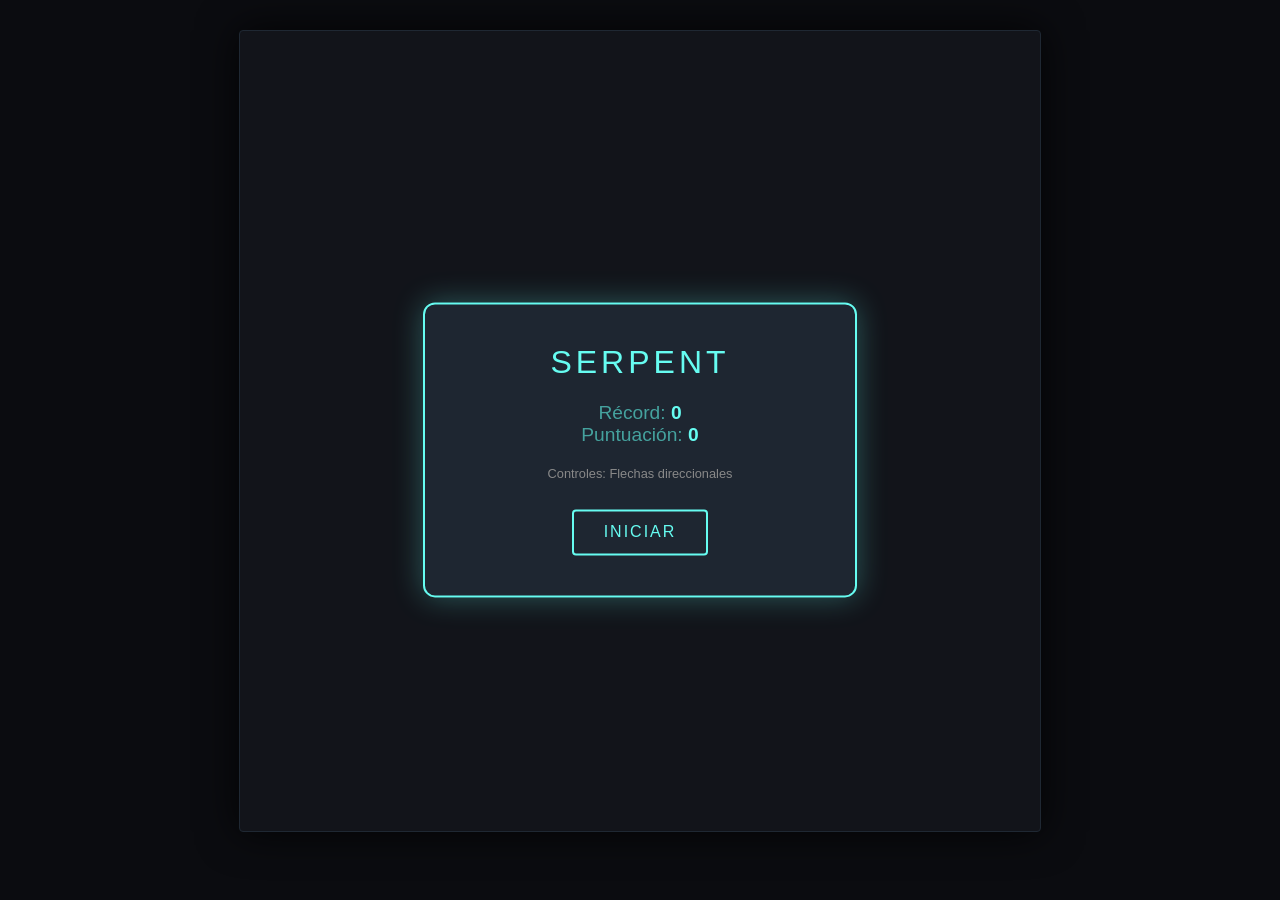
==== juego.html @ 15a81336 "html file" ====
<!DOCTYPE html>
<html lang="es">
<head>
    <meta charset="UTF-8">
    <title>Snake Fluido Elegante</title>
    <style>
        body {
            display: flex;
            flex-direction: column;
            align-items: center;
            background-color: #0B0C10;
            color: #C5C6C7;
            font-family: 'Segoe UI', Tahoma, Geneva, Verdana, sans-serif;
            margin: 0;
            padding-top: 30px;
            overflow: hidden;
        }
        #ui-layer {
            position: absolute;
            top: 50%;
            left: 50%;
            transform: translate(-50%, -50%);
            background-color: rgba(31, 40, 51, 0.95);
            padding: 40px;
            border: 2px solid #66FCF1;
            border-radius: 12px;
            text-align: center;
            box-shadow: 0 0 30px rgba(102, 252, 241, 0.3);
            z-index: 10;
            width: 350px;
        }
        h1 {
            color: #66FCF1;
            font-weight: 300;
            letter-spacing: 4px;
            margin-top: 0;
            text-transform: uppercase;
        }
        .score-display {
            font-size: 1.2em;
            margin: 20px 0;
            color: #45A29E;
        }
        .score-display span {
            color: #66FCF1;
            font-weight: bold;
        }
        canvas {
            background-color: #12141A;
            border: 1px solid #1F2833;
            box-shadow: 0 0 40px rgba(0,0,0,0.8);
            border-radius: 4px;
            max-width: 95vw;
            max-height: 90vh;
            object-fit: contain;
        }
        button {
            background-color: transparent;
            color: #66FCF1;
            border: 2px solid #66FCF1;
            padding: 12px 30px;
            font-size: 16px;
            letter-spacing: 2px;
            text-transform: uppercase;
            cursor: pointer;
            border-radius: 4px;
            margin-top: 15px;
            transition: all 0.3s ease;
        }
        button:hover {
            background-color: #66FCF1;
            color: #0B0C10;
            box-shadow: 0 0 15px #66FCF1;
        }
        #hud {
            position: absolute;
            top: 20px;
            left: 50%;
            transform: translateX(-50%);
            font-size: 24px;
            color: #66FCF1;
            font-weight: 300;
            letter-spacing: 2px;
            text-shadow: 0 0 10px rgba(102, 252, 241, 0.5);
            display: none;
            z-index: 5;
        }
        .hidden { display: none !important; }
    </style>
</head>
<body>

    <div id="hud">0</div>

    <div id="ui-layer">
        <h1>Serpent</h1>
        <div class="score-display">
            Récord: <span id="highScoreDisplay">0</span><br>
            Puntuación: <span id="lastScoreDisplay">0</span>
        </div>
        <p style="font-size: 0.8em; color: #888;">Controles: Flechas direccionales</p>
        <button id="startBtn">Iniciar</button>
    </div>

    <canvas id="gameCanvas" width="800" height="800"></canvas>

    <script>
        const canvas = document.getElementById("gameCanvas");
        const ctx = canvas.getContext("2d");
        const uiLayer = document.getElementById("ui-layer");
        const hud = document.getElementById("hud");
        const startBtn = document.getElementById("startBtn");
        const highScoreDisplay = document.getElementById("highScoreDisplay");
        const lastScoreDisplay = document.getElementById("lastScoreDisplay");

        let isPlaying = false;
        let lastTime = 0;
        let reqAnimFrame;

        // Configuración
        const config = {
            width: 800,
            height: 800,
            speed: 350, // Píxeles por segundo
            baseLength: 120,
            growthFactor: 60,
            thickness: 16,
            foodRadius: 10
        };

        let state = {
            points: [],
            vx: 1,
            vy: 0,
            turnQueue: [],
            targetLength: config.baseLength,
            score: 0,
            food: {x: 0, y: 0}
        };

        let highScore = localStorage.getItem("serpentHighScore") || 0;
        highScoreDisplay.innerText = highScore;

        startBtn.addEventListener("click", startGame);
        document.addEventListener("keydown", handleInput);

        function handleInput(e) {
            if (!isPlaying) return;
            const keys = { 37: {x:-1,y:0}, 38: {x:0,y:-1}, 39: {x:1,y:0}, 40: {x:0,y:1} };
            if (keys[e.keyCode]) {
                e.preventDefault();
                
                // Evitar encolar demasiados giros
                if (state.turnQueue.length < 2) {
                    let lastDir = state.turnQueue.length > 0 ? 
                        state.turnQueue[state.turnQueue.length - 1] : 
                        {x: state.vx, y: state.vy};
                    
                    let newDir = keys[e.keyCode];
                    
                    // Solo permitir giros de 90 grados
                    if ((newDir.x * lastDir.x + newDir.y * lastDir.y) === 0) {
                        state.turnQueue.push(newDir);
                    }
                }
            }
        }

        function spawnFood() {
            let margin = 40;
            state.food = {
                x: margin + Math.random() * (config.width - margin * 2),
                y: margin + Math.random() * (config.height - margin * 2)
            };
        }

        function startGame() {
            state.points = [
                {x: 400 - config.baseLength, y: 400},
                {x: 400, y: 400}
            ];
            state.vx = 1;
            state.vy = 0;
            state.turnQueue = [];
            state.targetLength = config.baseLength;
            state.score = 0;
            hud.innerText = "0";

            spawnFood();
            
            uiLayer.classList.add("hidden");
            hud.style.display = "block";
            isPlaying = true;
            lastTime = performance.now();
            
            if (reqAnimFrame) cancelAnimationFrame(reqAnimFrame);
            reqAnimFrame = requestAnimationFrame(gameLoop);
        }

        function gameOver() {
            isPlaying = false;
            cancelAnimationFrame(reqAnimFrame);
            uiLayer.classList.remove("hidden");
            hud.style.display = "none";
            
            lastScoreDisplay.innerText = state.score;
            if (state.score > highScore) {
                highScore = state.score;
                localStorage.setItem("serpentHighScore", highScore);
                highScoreDisplay.innerText = highScore;
            }
        }

        function advanceTail(amount) {
            while (amount > 0 && state.points.length > 1) {
                let tail = state.points[0];
                let next = state.points[1];
                let dx = next.x - tail.x;
                let dy = next.y - tail.y;
                let segLen = Math.hypot(dx, dy);

                if (amount >= segLen) {
                    amount -= segLen;
                    state.points.shift();
                } else {
                    let ratio = amount / segLen;
                    tail.x += dx * ratio;
                    tail.y += dy * ratio;
                    amount = 0;
                }
            }
        }

        function dist2(v, w) { return (v.x - w.x)*(v.x - w.x) + (v.y - w.y)*(v.y - w.y); }
        
        function distToSegmentSquared(p, v, w) {
            let l2 = dist2(v, w);
            if (l2 == 0) return dist2(p, v);
            let t = ((p.x - v.x) * (w.x - v.x) + (p.y - v.y) * (w.y - v.y)) / l2;
            t = Math.max(0, Math.min(1, t));
            return dist2(p, { x: v.x + t * (w.x - v.x), y: v.y + t * (w.y - v.y) });
        }

        function gameLoop(time) {
            if (!isPlaying) return;
            reqAnimFrame = requestAnimationFrame(gameLoop);

            let dt = (time - lastTime) / 1000;
            if (dt > 0.1) dt = 0.1;
            lastTime = time;

            let head = state.points[state.points.length - 1];

            // Procesar giros pendientes
            if (state.turnQueue.length > 0) {
                let prevVertex = state.points[state.points.length - 2];
                let distFromTurn = Math.hypot(head.x - prevVertex.x, head.y - prevVertex.y);
                
                // Asegurar distancia mínima antes del próximo vértice para evitar colapso
                if (distFromTurn > config.thickness + 2) {
                    let nextDir = state.turnQueue.shift();
                    state.points.push({x: head.x, y: head.y});
                    state.vx = nextDir.x;
                    state.vy = nextDir.y;
                    head = state.points[state.points.length - 1]; // Actualizar referencia a nueva cabeza
                }
            }

            // Mover cabeza
            head.x += state.vx * config.speed * dt;
            head.y += state.vy * config.speed * dt;

            // Calcular longitud actual
            let currentLen = 0;
            for (let i = 0; i < state.points.length - 1; i++) {
                currentLen += Math.hypot(state.points[i+1].x - state.points[i].x, state.points[i+1].y - state.points[i].y);
            }

            // Mover cola
            if (currentLen > state.targetLength) {
                advanceTail(currentLen - state.targetLength);
            }

            // Colisiones de pared
            if (head.x < 0 || head.x > config.width || head.y < 0 || head.y > config.height) {
                gameOver();
                return;
            }

            // Colisiones con el cuerpo
            let hitRadiusSq = (config.thickness / 2 - 1) ** 2;
            for (let i = 0; i < state.points.length - 3; i++) {
                if (distToSegmentSquared(head, state.points[i], state.points[i+1]) < hitRadiusSq) {
                    gameOver();
                    return;
                }
            }

            // Colisión con comida
            if (Math.hypot(head.x - state.food.x, head.y - state.food.y) < (config.thickness / 2 + config.foodRadius)) {
                state.score++;
                state.targetLength += config.growthFactor;
                hud.innerText = state.score;
                config.speed += 5; // Aumentar dificultad levemente
                spawnFood();
            }

            draw(time);
        }

        function draw(time) {
            ctx.clearRect(0, 0, config.width, config.height);

            // Dibujar comida (Rombo dorado pulsante)
            ctx.save();
            ctx.translate(state.food.x, state.food.y);
            let scale = 1 + Math.sin(time / 200) * 0.15;
            ctx.scale(scale, scale);
            ctx.rotate(time / 1000);
            
            ctx.beginPath();
            ctx.moveTo(0, -14);
            ctx.lineTo(14, 0);
            ctx.lineTo(0, 14);
            ctx.lineTo(-14, 0);
            ctx.closePath();
            
            ctx.fillStyle = '#F2A900';
            ctx.shadowColor = '#F2A900';
            ctx.shadowBlur = 20;
            ctx.fill();
            ctx.restore();

            // Dibujar cuerpo de la serpiente
            if (state.points.length > 1) {
                ctx.beginPath();
                ctx.moveTo(state.points[0].x, state.points[0].y);
                for (let i = 1; i < state.points.length; i++) {
                    ctx.lineTo(state.points[i].x, state.points[i].y);
                }
                
                ctx.strokeStyle = '#45A29E';
                ctx.lineWidth = config.thickness;
                ctx.lineCap = 'round';
                ctx.lineJoin = 'round';
                ctx.shadowColor = '#66FCF1';
                ctx.shadowBlur = 15;
                ctx.stroke();

                // Delineado central brillante
                ctx.beginPath();
                ctx.moveTo(state.points[0].x, state.points[0].y);
                for (let i = 1; i < state.points.length; i++) {
                    ctx.lineTo(state.points[i].x, state.points[i].y);
                }
                ctx.strokeStyle = '#C5C6C7';
                ctx.lineWidth = 4;
                ctx.shadowBlur = 0;
                ctx.stroke();
            }

            // Dibujar cabeza (Forma de flecha/diamante)
            let head = state.points[state.points.length - 1];
            ctx.save();
            ctx.translate(head.x, head.y);
            let angle = Math.atan2(state.vy, state.vx);
            ctx.rotate(angle);
            
            ctx.beginPath();
            ctx.moveTo(12, 0);
            ctx.lineTo(-8, 10);
            ctx.lineTo(-4, 0);
            ctx.lineTo(-8, -10);
            ctx.closePath();
            
            ctx.fillStyle = '#C5C6C7';
            ctx.shadowColor = '#C5C6C7';
            ctx.shadowBlur = 20;
            ctx.fill();
            ctx.restore();
        }
    </script>
</body>
</html>
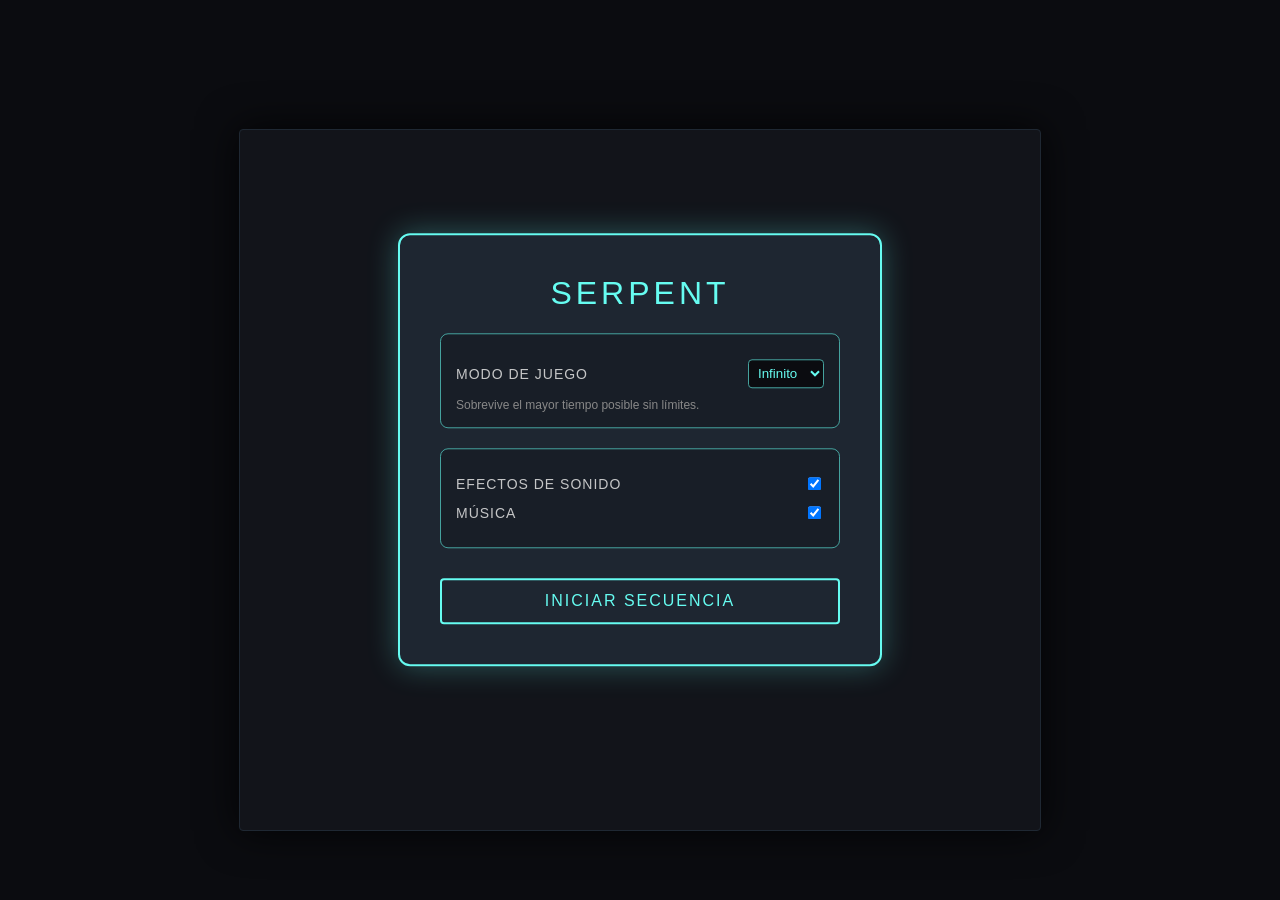
==== commit 728fa6ab: "advanced snake" ====
--- a/juego.html
+++ b/juego.html
@@ -2,7 +2,7 @@
 <html lang="es">
 <head>
     <meta charset="UTF-8">
-    <title>Snake Fluido Elegante</title>
+    <title>Serpent: Advanced</title>
     <style>
         body {
             display: flex;
@@ -12,8 +12,34 @@
             color: #C5C6C7;
             font-family: 'Segoe UI', Tahoma, Geneva, Verdana, sans-serif;
             margin: 0;
-            padding-top: 30px;
+            padding: 0;
             overflow: hidden;
+            height: 100vh;
+            justify-content: center;
+        }
+        #hud-container {
+            position: absolute;
+            top: 0;
+            left: 0;
+            width: 100%;
+            height: 60px;
+            background-color: #1F2833;
+            border-bottom: 2px solid #45A29E;
+            display: none;
+            justify-content: space-around;
+            align-items: center;
+            box-shadow: 0 4px 15px rgba(0,0,0,0.5);
+            z-index: 5;
+        }
+        .hud-item {
+            font-size: 20px;
+            color: #66FCF1;
+            letter-spacing: 2px;
+            text-transform: uppercase;
+        }
+        .hud-value {
+            font-weight: bold;
+            color: #F2A900;
         }
         #ui-layer {
             position: absolute;
@@ -27,7 +53,7 @@
             text-align: center;
             box-shadow: 0 0 30px rgba(102, 252, 241, 0.3);
             z-index: 10;
-            width: 350px;
+            width: 400px;
         }
         h1 {
             color: #66FCF1;
@@ -36,23 +62,32 @@
             margin-top: 0;
             text-transform: uppercase;
         }
-        .score-display {
-            font-size: 1.2em;
+        .menu-section {
             margin: 20px 0;
-            color: #45A29E;
-        }
-        .score-display span {
+            padding: 15px;
+            border: 1px solid #45A29E;
+            border-radius: 8px;
+            background: rgba(0,0,0,0.2);
+        }
+        .control-group {
+            display: flex;
+            justify-content: space-between;
+            align-items: center;
+            margin: 10px 0;
+        }
+        label {
+            color: #C5C6C7;
+            font-size: 14px;
+            text-transform: uppercase;
+            letter-spacing: 1px;
+        }
+        select, input[type="checkbox"] {
+            background-color: #0B0C10;
             color: #66FCF1;
-            font-weight: bold;
-        }
-        canvas {
-            background-color: #12141A;
-            border: 1px solid #1F2833;
-            box-shadow: 0 0 40px rgba(0,0,0,0.8);
+            border: 1px solid #45A29E;
+            padding: 5px;
             border-radius: 4px;
-            max-width: 95vw;
-            max-height: 90vh;
-            object-fit: contain;
+            outline: none;
         }
         button {
             background-color: transparent;
@@ -64,7 +99,8 @@
             text-transform: uppercase;
             cursor: pointer;
             border-radius: 4px;
-            margin-top: 15px;
+            margin-top: 10px;
+            width: 100%;
             transition: all 0.3s ease;
         }
         button:hover {
@@ -72,74 +108,182 @@
             color: #0B0C10;
             box-shadow: 0 0 15px #66FCF1;
         }
-        #hud {
-            position: absolute;
-            top: 20px;
-            left: 50%;
-            transform: translateX(-50%);
-            font-size: 24px;
-            color: #66FCF1;
-            font-weight: 300;
-            letter-spacing: 2px;
-            text-shadow: 0 0 10px rgba(102, 252, 241, 0.5);
-            display: none;
-            z-index: 5;
+        canvas {
+            background-color: #12141A;
+            border: 1px solid #1F2833;
+            box-shadow: 0 0 40px rgba(0,0,0,0.8);
+            border-radius: 4px;
+            margin-top: 60px;
         }
         .hidden { display: none !important; }
     </style>
 </head>
 <body>
 
-    <div id="hud">0</div>
+    <div id="hud-container">
+        <div class="hud-item" id="hud-mode-display">Modo: <span class="hud-value" id="hud-mode">Infinito</span></div>
+        <div class="hud-item" id="hud-level-display">Nivel: <span class="hud-value" id="hud-level">1</span></div>
+        <div class="hud-item">Puntuación: <span class="hud-value" id="hud-score">0</span></div>
+        <div class="hud-item">Objetivo: <span class="hud-value" id="hud-target">-</span></div>
+    </div>
 
     <div id="ui-layer">
         <h1>Serpent</h1>
-        <div class="score-display">
-            Récord: <span id="highScoreDisplay">0</span><br>
-            Puntuación: <span id="lastScoreDisplay">0</span>
+        
+        <div class="menu-section">
+            <div class="control-group">
+                <label for="game-mode">Modo de Juego</label>
+                <select id="game-mode">
+                    <option value="infinite">Infinito</option>
+                    <option value="levels">Niveles</option>
+                </select>
+            </div>
+            <div style="font-size: 12px; color: #888; text-align: left; margin-top: 5px;" id="mode-desc">
+                Sobrevive el mayor tiempo posible sin límites.
+            </div>
         </div>
-        <p style="font-size: 0.8em; color: #888;">Controles: Flechas direccionales</p>
-        <button id="startBtn">Iniciar</button>
+
+        <div class="menu-section">
+            <div class="control-group">
+                <label for="sfx-toggle">Efectos de Sonido</label>
+                <input type="checkbox" id="sfx-toggle" checked>
+            </div>
+            <div class="control-group">
+                <label for="bgm-toggle">Música</label>
+                <input type="checkbox" id="bgm-toggle" checked>
+            </div>
+        </div>
+
+        <button id="startBtn">Iniciar Secuencia</button>
     </div>
 
-    <canvas id="gameCanvas" width="800" height="800"></canvas>
+    <canvas id="gameCanvas" width="800" height="700"></canvas>
 
     <script>
         const canvas = document.getElementById("gameCanvas");
         const ctx = canvas.getContext("2d");
         const uiLayer = document.getElementById("ui-layer");
-        const hud = document.getElementById("hud");
+        const hudContainer = document.getElementById("hud-container");
         const startBtn = document.getElementById("startBtn");
-        const highScoreDisplay = document.getElementById("highScoreDisplay");
-        const lastScoreDisplay = document.getElementById("lastScoreDisplay");
+        const modeSelect = document.getElementById("game-mode");
+        const modeDesc = document.getElementById("mode-desc");
+        const sfxToggle = document.getElementById("sfx-toggle");
+        const bgmToggle = document.getElementById("bgm-toggle");
+
+        const hudScore = document.getElementById("hud-score");
+        const hudLevel = document.getElementById("hud-level");
+        const hudTarget = document.getElementById("hud-target");
+        const hudMode = document.getElementById("hud-mode");
+        const hudLevelDisplay = document.getElementById("hud-level-display");
 
         let isPlaying = false;
         let lastTime = 0;
         let reqAnimFrame;
 
-        // Configuración
-        const config = {
+        // Audio System (Web Audio API)
+        let audioCtx;
+        let musicOscillator;
+        let musicGain;
+        let musicInterval;
+        let noteIndex = 0;
+        const melody = [220, 246, 261, 293, 329, 293, 261, 246]; // A minor scale snippet
+
+        function initAudio() {
+            if (!audioCtx) {
+                audioCtx = new (window.AudioContext || window.webkitAudioContext)();
+            }
+            if (audioCtx.state === 'suspended') {
+                audioCtx.resume();
+            }
+        }
+
+        function playTone(freq, type, duration, vol) {
+            if (!sfxToggle.checked || !audioCtx) return;
+            const osc = audioCtx.createOscillator();
+            const gain = audioCtx.createGain();
+            osc.type = type;
+            osc.frequency.setValueAtTime(freq, audioCtx.currentTime);
+            gain.gain.setValueAtTime(vol, audioCtx.currentTime);
+            gain.gain.exponentialRampToValueAtTime(0.01, audioCtx.currentTime + duration);
+            osc.connect(gain);
+            gain.connect(audioCtx.destination);
+            osc.start();
+            osc.stop(audioCtx.currentTime + duration);
+        }
+
+        function playEatSound() { playTone(880, 'sine', 0.1, 0.1); playTone(1108, 'sine', 0.15, 0.1); }
+        function playCrashSound() { playTone(150, 'sawtooth', 0.5, 0.2); playTone(100, 'square', 0.6, 0.2); }
+        function playLevelUpSound() { 
+            playTone(440, 'sine', 0.1, 0.1); 
+            setTimeout(() => playTone(554, 'sine', 0.1, 0.1), 100);
+            setTimeout(() => playTone(659, 'sine', 0.2, 0.1), 200);
+        }
+
+        function startMusic() {
+            if (!bgmToggle.checked || !audioCtx) return;
+            stopMusic();
+            musicInterval = setInterval(() => {
+                const osc = audioCtx.createOscillator();
+                const gain = audioCtx.createGain();
+                osc.type = 'triangle';
+                osc.frequency.setValueAtTime(melody[noteIndex] / 2, audioCtx.currentTime);
+                gain.gain.setValueAtTime(0.05, audioCtx.currentTime);
+                gain.gain.exponentialRampToValueAtTime(0.01, audioCtx.currentTime + 0.2);
+                osc.connect(gain);
+                gain.connect(audioCtx.destination);
+                osc.start();
+                osc.stop(audioCtx.currentTime + 0.2);
+                noteIndex = (noteIndex + 1) % melody.length;
+            }, 250);
+        }
+
+        function stopMusic() {
+            if (musicInterval) {
+                clearInterval(musicInterval);
+                musicInterval = null;
+            }
+        }
+
+        bgmToggle.addEventListener('change', () => {
+            if (isPlaying) {
+                if (bgmToggle.checked) startMusic();
+                else stopMusic();
+            }
+        });
+
+        // Game Configuration
+        const baseConfig = {
             width: 800,
-            height: 800,
-            speed: 350, // Píxeles por segundo
-            baseLength: 120,
-            growthFactor: 60,
-            thickness: 16,
+            height: 700,
+            speed: 300,
+            baseLength: 100,
+            growthFactor: 50,
+            thickness: 14,
             foodRadius: 10
         };
 
         let state = {
+            mode: 'infinite',
+            level: 1,
             points: [],
-            vx: 1,
-            vy: 0,
+            vx: 1, vy: 0,
             turnQueue: [],
-            targetLength: config.baseLength,
+            targetLength: baseConfig.baseLength,
             score: 0,
-            food: {x: 0, y: 0}
+            levelScore: 0,
+            food: {x: 0, y: 0},
+            speed: baseConfig.speed,
+            obstacles: [],
+            targetForNextLevel: 0
         };
 
-        let highScore = localStorage.getItem("serpentHighScore") || 0;
-        highScoreDisplay.innerText = highScore;
+        modeSelect.addEventListener("change", (e) => {
+            if (e.target.value === 'infinite') {
+                modeDesc.innerText = "Sobrevive el mayor tiempo posible sin límites.";
+            } else {
+                modeDesc.innerText = "Supera niveles alcanzando el objetivo. Cuidado con los obstáculos.";
+            }
+        });
 
         startBtn.addEventListener("click", startGame);
         document.addEventListener("keydown", handleInput);
@@ -149,16 +293,9 @@
             const keys = { 37: {x:-1,y:0}, 38: {x:0,y:-1}, 39: {x:1,y:0}, 40: {x:0,y:1} };
             if (keys[e.keyCode]) {
                 e.preventDefault();
-                
-                // Evitar encolar demasiados giros
                 if (state.turnQueue.length < 2) {
-                    let lastDir = state.turnQueue.length > 0 ? 
-                        state.turnQueue[state.turnQueue.length - 1] : 
-                        {x: state.vx, y: state.vy};
-                    
+                    let lastDir = state.turnQueue.length > 0 ? state.turnQueue[state.turnQueue.length - 1] : {x: state.vx, y: state.vy};
                     let newDir = keys[e.keyCode];
-                    
-                    // Solo permitir giros de 90 grados
                     if ((newDir.x * lastDir.x + newDir.y * lastDir.y) === 0) {
                         state.turnQueue.push(newDir);
                     }
@@ -166,49 +303,119 @@
             }
         }
 
+        function generateObstacles(level) {
+            state.obstacles = [];
+            const numObstacles = level * 2;
+            for (let i = 0; i < numObstacles; i++) {
+                let w = 40 + Math.random() * 60;
+                let h = 40 + Math.random() * 60;
+                let valid = false;
+                let attempts = 0;
+                let obs;
+                while (!valid && attempts < 100) {
+                    obs = {
+                        x: 50 + Math.random() * (baseConfig.width - 100 - w),
+                        y: 50 + Math.random() * (baseConfig.height - 100 - h),
+                        w: w, h: h
+                    };
+                    // Prevent spawning near start zone (center left)
+                    let distToStart = Math.hypot(obs.x - 200, obs.y - 350);
+                    if (distToStart > 150) valid = true;
+                    attempts++;
+                }
+                if (valid) state.obstacles.push(obs);
+            }
+        }
+
         function spawnFood() {
             let margin = 40;
-            state.food = {
-                x: margin + Math.random() * (config.width - margin * 2),
-                y: margin + Math.random() * (config.height - margin * 2)
-            };
+            let valid = false;
+            while (!valid) {
+                state.food = {
+                    x: margin + Math.random() * (baseConfig.width - margin * 2),
+                    y: margin + Math.random() * (baseConfig.height - margin * 2)
+                };
+                valid = true;
+                // Check obstacle collision for food
+                for (let obs of state.obstacles) {
+                    if (state.food.x > obs.x - 20 && state.food.x < obs.x + obs.w + 20 &&
+                        state.food.y > obs.y - 20 && state.food.y < obs.y + obs.h + 20) {
+                        valid = false;
+                        break;
+                    }
+                }
+            }
         }
 
         function startGame() {
+            initAudio();
+            state.mode = modeSelect.value;
+            state.level = 1;
+            state.score = 0;
+            state.levelScore = 0;
+            state.speed = baseConfig.speed;
+            state.targetLength = baseConfig.baseLength;
+            state.targetForNextLevel = state.mode === 'levels' ? 5 : Infinity;
+            
+            resetPositions();
+            updateHUD();
+            
+            uiLayer.classList.add("hidden");
+            hudContainer.style.display = "flex";
+            if (state.mode === 'infinite') {
+                hudLevelDisplay.style.display = 'none';
+                hudTarget.parentElement.style.display = 'none';
+            } else {
+                hudLevelDisplay.style.display = 'block';
+                hudTarget.parentElement.style.display = 'block';
+            }
+            hudMode.innerText = state.mode === 'infinite' ? 'Infinito' : 'Niveles';
+
+            isPlaying = true;
+            lastTime = performance.now();
+            startMusic();
+            
+            if (reqAnimFrame) cancelAnimationFrame(reqAnimFrame);
+            reqAnimFrame = requestAnimationFrame(gameLoop);
+        }
+
+        function resetPositions() {
             state.points = [
-                {x: 400 - config.baseLength, y: 400},
-                {x: 400, y: 400}
+                {x: 200 - baseConfig.baseLength, y: baseConfig.height / 2},
+                {x: 200, y: baseConfig.height / 2}
             ];
             state.vx = 1;
             state.vy = 0;
             state.turnQueue = [];
-            state.targetLength = config.baseLength;
-            state.score = 0;
-            hud.innerText = "0";
-
+            if (state.mode === 'levels') generateObstacles(state.level);
+            else state.obstacles = [];
             spawnFood();
-            
-            uiLayer.classList.add("hidden");
-            hud.style.display = "block";
-            isPlaying = true;
-            lastTime = performance.now();
-            
-            if (reqAnimFrame) cancelAnimationFrame(reqAnimFrame);
-            reqAnimFrame = requestAnimationFrame(gameLoop);
+        }
+
+        function levelUp() {
+            playLevelUpSound();
+            state.level++;
+            state.levelScore = 0;
+            state.speed += 40;
+            state.targetForNextLevel = 5 + (state.level * 2);
+            resetPositions();
+            updateHUD();
         }
 
         function gameOver() {
             isPlaying = false;
+            stopMusic();
+            playCrashSound();
             cancelAnimationFrame(reqAnimFrame);
             uiLayer.classList.remove("hidden");
-            hud.style.display = "none";
-            
-            lastScoreDisplay.innerText = state.score;
-            if (state.score > highScore) {
-                highScore = state.score;
-                localStorage.setItem("serpentHighScore", highScore);
-                highScoreDisplay.innerText = highScore;
-            }
+            hudContainer.style.display = "none";
+            startBtn.innerText = "Reiniciar Secuencia";
+        }
+
+        function updateHUD() {
+            hudScore.innerText = state.score;
+            hudLevel.innerText = state.level;
+            hudTarget.innerText = state.mode === 'levels' ? `${state.levelScore} / ${state.targetForNextLevel}` : '∞';
         }
 
         function advanceTail(amount) {
@@ -232,7 +439,6 @@
         }
 
         function dist2(v, w) { return (v.x - w.x)*(v.x - w.x) + (v.y - w.y)*(v.y - w.y); }
-        
         function distToSegmentSquared(p, v, w) {
             let l2 = dist2(v, w);
             if (l2 == 0) return dist2(p, v);
@@ -241,6 +447,16 @@
             return dist2(p, { x: v.x + t * (w.x - v.x), y: v.y + t * (w.y - v.y) });
         }
 
+        function rectIntersect(cx, cy, r, rx, ry, rw, rh) {
+            let testX = cx;
+            let testY = cy;
+            if (cx < rx) testX = rx; else if (cx > rx + rw) testX = rx + rw;
+            if (cy < ry) testY = ry; else if (cy > ry + rh) testY = ry + rh;
+            let distX = cx - testX;
+            let distY = cy - testY;
+            return (distX*distX + distY*distY) <= (r*r);
+        }
+
         function gameLoop(time) {
             if (!isPlaying) return;
             reqAnimFrame = requestAnimationFrame(gameLoop);
@@ -251,44 +467,38 @@
 
             let head = state.points[state.points.length - 1];
 
-            // Procesar giros pendientes
             if (state.turnQueue.length > 0) {
                 let prevVertex = state.points[state.points.length - 2];
                 let distFromTurn = Math.hypot(head.x - prevVertex.x, head.y - prevVertex.y);
-                
-                // Asegurar distancia mínima antes del próximo vértice para evitar colapso
-                if (distFromTurn > config.thickness + 2) {
+                if (distFromTurn > baseConfig.thickness + 2) {
                     let nextDir = state.turnQueue.shift();
                     state.points.push({x: head.x, y: head.y});
                     state.vx = nextDir.x;
                     state.vy = nextDir.y;
-                    head = state.points[state.points.length - 1]; // Actualizar referencia a nueva cabeza
-                }
-            }
-
-            // Mover cabeza
-            head.x += state.vx * config.speed * dt;
-            head.y += state.vy * config.speed * dt;
-
-            // Calcular longitud actual
+                    head = state.points[state.points.length - 1];
+                }
+            }
+
+            head.x += state.vx * state.speed * dt;
+            head.y += state.vy * state.speed * dt;
+
             let currentLen = 0;
             for (let i = 0; i < state.points.length - 1; i++) {
                 currentLen += Math.hypot(state.points[i+1].x - state.points[i].x, state.points[i+1].y - state.points[i].y);
             }
 
-            // Mover cola
             if (currentLen > state.targetLength) {
                 advanceTail(currentLen - state.targetLength);
             }
 
-            // Colisiones de pared
-            if (head.x < 0 || head.x > config.width || head.y < 0 || head.y > config.height) {
+            let headR = baseConfig.thickness / 2;
+
+            if (head.x < headR || head.x > baseConfig.width - headR || head.y < headR || head.y > baseConfig.height - headR) {
                 gameOver();
                 return;
             }
 
-            // Colisiones con el cuerpo
-            let hitRadiusSq = (config.thickness / 2 - 1) ** 2;
+            let hitRadiusSq = (headR - 2) ** 2;
             for (let i = 0; i < state.points.length - 3; i++) {
                 if (distToSegmentSquared(head, state.points[i], state.points[i+1]) < hitRadiusSq) {
                     gameOver();
@@ -296,58 +506,91 @@
                 }
             }
 
-            // Colisión con comida
-            if (Math.hypot(head.x - state.food.x, head.y - state.food.y) < (config.thickness / 2 + config.foodRadius)) {
+            for (let obs of state.obstacles) {
+                if (rectIntersect(head.x, head.y, headR, obs.x, obs.y, obs.w, obs.h)) {
+                    gameOver();
+                    return;
+                }
+            }
+
+            if (Math.hypot(head.x - state.food.x, head.y - state.food.y) < (headR + baseConfig.foodRadius)) {
+                playEatSound();
                 state.score++;
-                state.targetLength += config.growthFactor;
-                hud.innerText = state.score;
-                config.speed += 5; // Aumentar dificultad levemente
-                spawnFood();
+                state.levelScore++;
+                state.targetLength += baseConfig.growthFactor;
+                
+                if (state.mode === 'infinite') {
+                    state.speed += 2;
+                }
+
+                updateHUD();
+                
+                if (state.mode === 'levels' && state.levelScore >= state.targetForNextLevel) {
+                    levelUp();
+                } else {
+                    spawnFood();
+                }
             }
 
             draw(time);
         }
 
         function draw(time) {
-            ctx.clearRect(0, 0, config.width, config.height);
-
-            // Dibujar comida (Rombo dorado pulsante)
+            ctx.clearRect(0, 0, baseConfig.width, baseConfig.height);
+
+            // Obstacles
+            ctx.fillStyle = 'rgba(231, 76, 60, 0.2)';
+            ctx.strokeStyle = '#E74C3C';
+            ctx.lineWidth = 2;
+            for (let obs of state.obstacles) {
+                ctx.fillRect(obs.x, obs.y, obs.w, obs.h);
+                ctx.strokeRect(obs.x, obs.y, obs.w, obs.h);
+                
+                // Hazard pattern inside obstacle
+                ctx.beginPath();
+                for(let i=0; i<obs.w+obs.h; i+=15) {
+                    ctx.moveTo(obs.x + i, obs.y);
+                    ctx.lineTo(obs.x, obs.y + i);
+                }
+                ctx.strokeStyle = 'rgba(231, 76, 60, 0.3)';
+                ctx.stroke();
+            }
+
+            // Food
             ctx.save();
             ctx.translate(state.food.x, state.food.y);
-            let scale = 1 + Math.sin(time / 200) * 0.15;
+            let scale = 1 + Math.sin(time / 150) * 0.2;
             ctx.scale(scale, scale);
-            ctx.rotate(time / 1000);
+            ctx.rotate(time / 800);
             
             ctx.beginPath();
-            ctx.moveTo(0, -14);
-            ctx.lineTo(14, 0);
-            ctx.lineTo(0, 14);
-            ctx.lineTo(-14, 0);
+            ctx.moveTo(0, -12);
+            ctx.lineTo(12, 0);
+            ctx.lineTo(0, 12);
+            ctx.lineTo(-12, 0);
             ctx.closePath();
             
             ctx.fillStyle = '#F2A900';
             ctx.shadowColor = '#F2A900';
-            ctx.shadowBlur = 20;
+            ctx.shadowBlur = 15;
             ctx.fill();
             ctx.restore();
 
-            // Dibujar cuerpo de la serpiente
+            // Snake Body
             if (state.points.length > 1) {
                 ctx.beginPath();
                 ctx.moveTo(state.points[0].x, state.points[0].y);
                 for (let i = 1; i < state.points.length; i++) {
                     ctx.lineTo(state.points[i].x, state.points[i].y);
                 }
-                
                 ctx.strokeStyle = '#45A29E';
-                ctx.lineWidth = config.thickness;
+                ctx.lineWidth = baseConfig.thickness;
                 ctx.lineCap = 'round';
                 ctx.lineJoin = 'round';
                 ctx.shadowColor = '#66FCF1';
-                ctx.shadowBlur = 15;
+                ctx.shadowBlur = 10;
                 ctx.stroke();
 
-                // Delineado central brillante
                 ctx.beginPath();
                 ctx.moveTo(state.points[0].x, state.points[0].y);
                 for (let i = 1; i < state.points.length; i++) {
@@ -359,7 +602,7 @@
                 ctx.stroke();
             }
 
-            // Dibujar cabeza (Forma de flecha/diamante)
+            // Snake Head
             let head = state.points[state.points.length - 1];
             ctx.save();
             ctx.translate(head.x, head.y);
@@ -367,15 +610,15 @@
             ctx.rotate(angle);
             
             ctx.beginPath();
-            ctx.moveTo(12, 0);
-            ctx.lineTo(-8, 10);
-            ctx.lineTo(-4, 0);
-            ctx.lineTo(-8, -10);
+            ctx.moveTo(14, 0);
+            ctx.lineTo(-6, 10);
+            ctx.lineTo(-2, 0);
+            ctx.lineTo(-6, -10);
             ctx.closePath();
             
-            ctx.fillStyle = '#C5C6C7';
-            ctx.shadowColor = '#C5C6C7';
-            ctx.shadowBlur = 20;
+            ctx.fillStyle = '#FFFFFF';
+            ctx.shadowColor = '#FFFFFF';
+            ctx.shadowBlur = 15;
             ctx.fill();
             ctx.restore();
         }
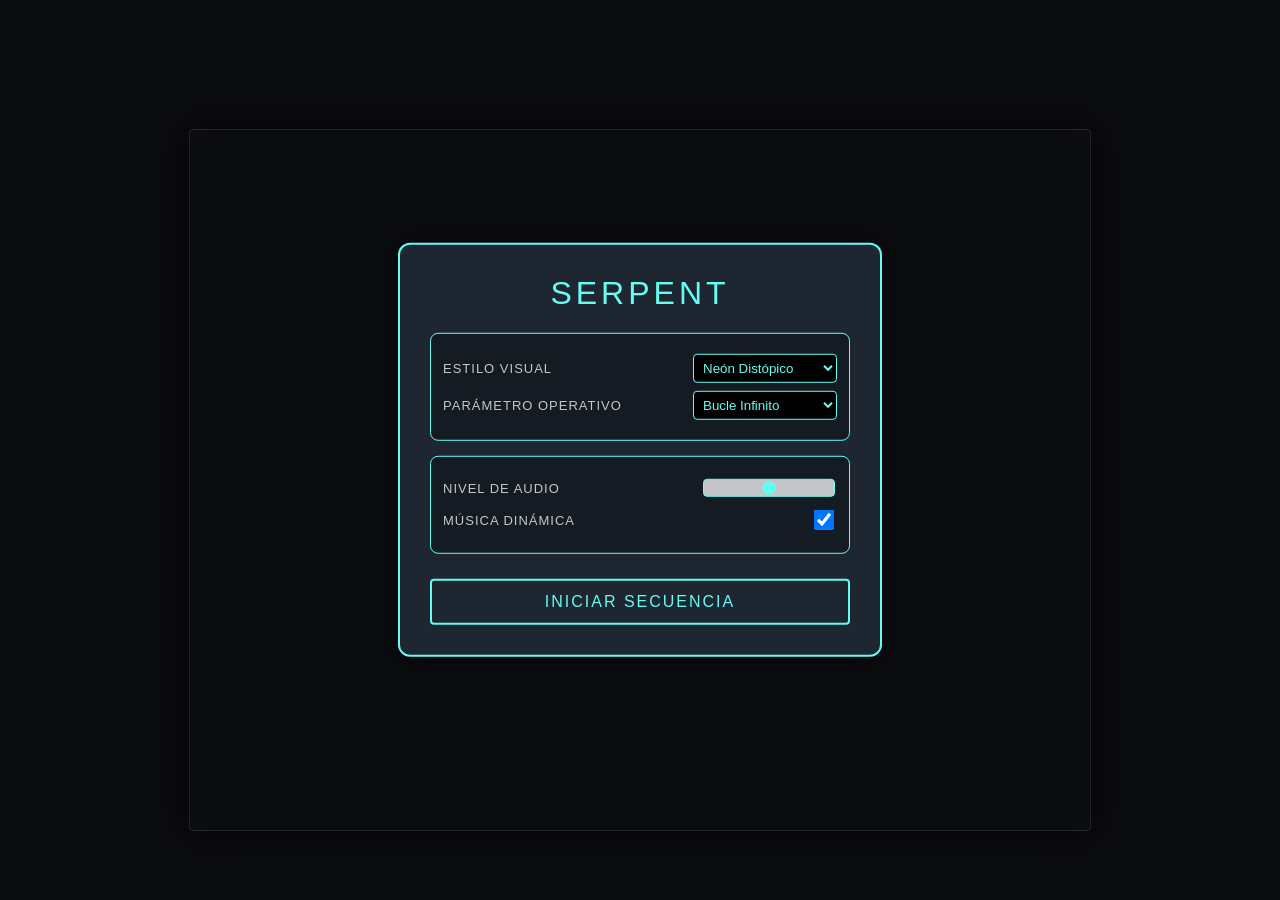
==== commit a7d2b1be: "tema, niveles y volumen" ====
--- a/juego.html
+++ b/juego.html
@@ -2,20 +2,29 @@
 <html lang="es">
 <head>
     <meta charset="UTF-8">
-    <title>Serpent: Advanced</title>
+    <title>Serpent: Sistema Complejo</title>
     <style>
+        :root {
+            --bg-color: #0B0C10;
+            --ui-bg: rgba(31, 40, 51, 0.95);
+            --accent: #66FCF1;
+            --text-main: #C5C6C7;
+            --text-highlight: #F2A900;
+        }
+
         body {
             display: flex;
             flex-direction: column;
             align-items: center;
-            background-color: #0B0C10;
-            color: #C5C6C7;
+            background-color: var(--bg-color);
+            color: var(--text-main);
             font-family: 'Segoe UI', Tahoma, Geneva, Verdana, sans-serif;
             margin: 0;
             padding: 0;
             overflow: hidden;
             height: 100vh;
             justify-content: center;
+            transition: background-color 0.5s ease;
         }
         #hud-container {
             position: absolute;
@@ -23,76 +32,94 @@
             left: 0;
             width: 100%;
             height: 60px;
-            background-color: #1F2833;
-            border-bottom: 2px solid #45A29E;
+            background-color: var(--ui-bg);
+            border-bottom: 2px solid var(--accent);
             display: none;
             justify-content: space-around;
             align-items: center;
             box-shadow: 0 4px 15px rgba(0,0,0,0.5);
             z-index: 5;
+            transition: all 0.5s ease;
         }
         .hud-item {
             font-size: 20px;
-            color: #66FCF1;
+            color: var(--accent);
             letter-spacing: 2px;
             text-transform: uppercase;
         }
         .hud-value {
             font-weight: bold;
-            color: #F2A900;
+            color: var(--text-highlight);
         }
         #ui-layer {
             position: absolute;
             top: 50%;
             left: 50%;
             transform: translate(-50%, -50%);
-            background-color: rgba(31, 40, 51, 0.95);
-            padding: 40px;
-            border: 2px solid #66FCF1;
+            background-color: var(--ui-bg);
+            padding: 30px;
+            border: 2px solid var(--accent);
             border-radius: 12px;
             text-align: center;
-            box-shadow: 0 0 30px rgba(102, 252, 241, 0.3);
+            box-shadow: 0 0 30px rgba(0,0,0,0.5);
             z-index: 10;
-            width: 400px;
+            width: 420px;
+            transition: all 0.5s ease;
         }
         h1 {
-            color: #66FCF1;
+            color: var(--accent);
             font-weight: 300;
             letter-spacing: 4px;
             margin-top: 0;
             text-transform: uppercase;
         }
         .menu-section {
-            margin: 20px 0;
-            padding: 15px;
-            border: 1px solid #45A29E;
+            margin: 15px 0;
+            padding: 12px;
+            border: 1px solid var(--accent);
             border-radius: 8px;
-            background: rgba(0,0,0,0.2);
+            background: rgba(0,0,0,0.3);
+            text-align: left;
         }
         .control-group {
             display: flex;
             justify-content: space-between;
             align-items: center;
-            margin: 10px 0;
+            margin: 8px 0;
         }
         label {
-            color: #C5C6C7;
-            font-size: 14px;
+            color: var(--text-main);
+            font-size: 13px;
             text-transform: uppercase;
             letter-spacing: 1px;
         }
-        select, input[type="checkbox"] {
-            background-color: #0B0C10;
-            color: #66FCF1;
-            border: 1px solid #45A29E;
+        select, input[type="range"] {
+            background-color: #000;
+            color: var(--accent);
+            border: 1px solid var(--accent);
             padding: 5px;
             border-radius: 4px;
             outline: none;
+            font-family: inherit;
+        }
+        input[type="range"] {
+            width: 120px;
+            appearance: none;
+            height: 6px;
+            background: var(--text-main);
+            cursor: pointer;
+        }
+        input[type="range"]::-webkit-slider-thumb {
+            appearance: none;
+            width: 14px;
+            height: 14px;
+            background: var(--accent);
+            border-radius: 50%;
         }
         button {
             background-color: transparent;
-            color: #66FCF1;
-            border: 2px solid #66FCF1;
+            color: var(--accent);
+            border: 2px solid var(--accent);
             padding: 12px 30px;
             font-size: 16px;
             letter-spacing: 2px;
@@ -104,16 +131,29 @@
             transition: all 0.3s ease;
         }
         button:hover {
-            background-color: #66FCF1;
-            color: #0B0C10;
-            box-shadow: 0 0 15px #66FCF1;
+            background-color: var(--accent);
+            color: #000;
+            box-shadow: 0 0 15px var(--accent);
         }
         canvas {
-            background-color: #12141A;
-            border: 1px solid #1F2833;
+            background-color: transparent;
+            border: 1px solid rgba(255,255,255,0.1);
             box-shadow: 0 0 40px rgba(0,0,0,0.8);
             border-radius: 4px;
             margin-top: 60px;
+        }
+        #countdown-layer {
+            position: absolute;
+            top: 50%;
+            left: 50%;
+            transform: translate(-50%, -50%);
+            font-size: 120px;
+            font-weight: bold;
+            color: var(--text-highlight);
+            text-shadow: 0 0 20px rgba(0,0,0,0.8);
+            z-index: 8;
+            display: none;
+            pointer-events: none;
         }
         .hidden { display: none !important; }
     </style>
@@ -121,43 +161,51 @@
 <body>
 
     <div id="hud-container">
-        <div class="hud-item" id="hud-mode-display">Modo: <span class="hud-value" id="hud-mode">Infinito</span></div>
+        <div class="hud-item">Modo: <span class="hud-value" id="hud-mode">Infinito</span></div>
         <div class="hud-item" id="hud-level-display">Nivel: <span class="hud-value" id="hud-level">1</span></div>
         <div class="hud-item">Puntuación: <span class="hud-value" id="hud-score">0</span></div>
         <div class="hud-item">Objetivo: <span class="hud-value" id="hud-target">-</span></div>
     </div>
+
+    <div id="countdown-layer">3</div>
 
     <div id="ui-layer">
         <h1>Serpent</h1>
         
         <div class="menu-section">
             <div class="control-group">
-                <label for="game-mode">Modo de Juego</label>
-                <select id="game-mode">
-                    <option value="infinite">Infinito</option>
-                    <option value="levels">Niveles</option>
+                <label for="theme-select">Estilo Visual</label>
+                <select id="theme-select">
+                    <option value="cyberpunk">Neón Distópico</option>
+                    <option value="crimson">Vacío Carmesí</option>
+                    <option value="toxic">Bosque Radiactivo</option>
+                    <option value="monochrome">Terminal Retro</option>
                 </select>
             </div>
-            <div style="font-size: 12px; color: #888; text-align: left; margin-top: 5px;" id="mode-desc">
-                Sobrevive el mayor tiempo posible sin límites.
+            <div class="control-group">
+                <label for="game-mode">Parámetro Operativo</label>
+                <select id="game-mode">
+                    <option value="infinite">Bucle Infinito</option>
+                    <option value="levels">Progresión Táctica</option>
+                </select>
             </div>
         </div>
 
         <div class="menu-section">
             <div class="control-group">
-                <label for="sfx-toggle">Efectos de Sonido</label>
-                <input type="checkbox" id="sfx-toggle" checked>
+                <label for="master-volume">Nivel de Audio</label>
+                <input type="range" id="master-volume" min="0" max="1" step="0.05" value="0.5">
             </div>
             <div class="control-group">
-                <label for="bgm-toggle">Música</label>
-                <input type="checkbox" id="bgm-toggle" checked>
+                <label>Música Dinámica</label>
+                <input type="checkbox" id="bgm-toggle" checked style="width: 20px; height: 20px;">
             </div>
         </div>
 
         <button id="startBtn">Iniciar Secuencia</button>
     </div>
 
-    <canvas id="gameCanvas" width="800" height="700"></canvas>
+    <canvas id="gameCanvas" width="900" height="700"></canvas>
 
     <script>
         const canvas = document.getElementById("gameCanvas");
@@ -166,9 +214,10 @@
         const hudContainer = document.getElementById("hud-container");
         const startBtn = document.getElementById("startBtn");
         const modeSelect = document.getElementById("game-mode");
-        const modeDesc = document.getElementById("mode-desc");
-        const sfxToggle = document.getElementById("sfx-toggle");
+        const themeSelect = document.getElementById("theme-select");
+        const volumeSlider = document.getElementById("master-volume");
         const bgmToggle = document.getElementById("bgm-toggle");
+        const countdownLayer = document.getElementById("countdown-layer");
 
         const hudScore = document.getElementById("hud-score");
         const hudLevel = document.getElementById("hud-level");
@@ -176,65 +225,110 @@
         const hudMode = document.getElementById("hud-mode");
         const hudLevelDisplay = document.getElementById("hud-level-display");
 
+        // Theme Definitions
+        const themes = {
+            'cyberpunk': {
+                css: { bg: '#0B0C10', ui: 'rgba(31, 40, 51, 0.95)', acc: '#66FCF1', txt: '#C5C6C7', hl: '#F2A900' },
+                render: { snake: '#45A29E', snakeCore: '#C5C6C7', head: '#FFFFFF', food: '#F2A900', obs: '#E74C3C', obsFill: 'rgba(231, 76, 60, 0.2)' }
+            },
+            'crimson': {
+                css: { bg: '#140000', ui: 'rgba(40, 10, 10, 0.95)', acc: '#FF1E27', txt: '#CCCCCC', hl: '#FFB300' },
+                render: { snake: '#A30015', snakeCore: '#FF7788', head: '#FFFFFF', food: '#FFB300', obs: '#555555', obsFill: 'rgba(85, 85, 85, 0.4)' }
+            },
+            'toxic': {
+                css: { bg: '#051105', ui: 'rgba(15, 30, 15, 0.95)', acc: '#39FF14', txt: '#A0A0A0', hl: '#9400D3' },
+                render: { snake: '#228B22', snakeCore: '#A0FFA0', head: '#FFFFFF', food: '#9400D3', obs: '#FF4500', obsFill: 'rgba(255, 69, 0, 0.2)' }
+            },
+            'monochrome': {
+                css: { bg: '#000000', ui: 'rgba(20, 20, 20, 0.95)', acc: '#FFFFFF', txt: '#888888', hl: '#FFFFFF' },
+                render: { snake: '#888888', snakeCore: '#CCCCCC', head: '#FFFFFF', food: '#FFFFFF', obs: '#444444', obsFill: 'rgba(68, 68, 68, 0.2)' }
+            }
+        };
+
+        let currentTheme = themes['cyberpunk'];
+
+        function applyTheme(themeKey) {
+            currentTheme = themes[themeKey];
+            document.documentElement.style.setProperty('--bg-color', currentTheme.css.bg);
+            document.documentElement.style.setProperty('--ui-bg', currentTheme.css.ui);
+            document.documentElement.style.setProperty('--accent', currentTheme.css.acc);
+            document.documentElement.style.setProperty('--text-main', currentTheme.css.txt);
+            document.documentElement.style.setProperty('--text-highlight', currentTheme.css.hl);
+        }
+
+        themeSelect.addEventListener('change', (e) => applyTheme(e.target.value));
+
+        // State Machine & Core Vars
         let isPlaying = false;
         let lastTime = 0;
         let reqAnimFrame;
-
-        // Audio System (Web Audio API)
+        let masterVol = parseFloat(volumeSlider.value);
+        
+        volumeSlider.addEventListener('input', (e) => { masterVol = parseFloat(e.target.value); });
+
+        // Web Audio API
         let audioCtx;
-        let musicOscillator;
-        let musicGain;
         let musicInterval;
-        let noteIndex = 0;
-        const melody = [220, 246, 261, 293, 329, 293, 261, 246]; // A minor scale snippet
+        const pentaScale = [220, 261.63, 293.66, 329.63, 392.00, 440, 523.25, 587.33]; // A minor pentatonic expanded
+        let currentNoteIndex = 3;
 
         function initAudio() {
-            if (!audioCtx) {
-                audioCtx = new (window.AudioContext || window.webkitAudioContext)();
-            }
-            if (audioCtx.state === 'suspended') {
-                audioCtx.resume();
-            }
-        }
-
-        function playTone(freq, type, duration, vol) {
-            if (!sfxToggle.checked || !audioCtx) return;
+            if (!audioCtx) audioCtx = new (window.AudioContext || window.webkitAudioContext)();
+            if (audioCtx.state === 'suspended') audioCtx.resume();
+        }
+
+        function playTone(freq, type, duration, baseVol) {
+            if (!audioCtx || masterVol === 0) return;
             const osc = audioCtx.createOscillator();
             const gain = audioCtx.createGain();
             osc.type = type;
             osc.frequency.setValueAtTime(freq, audioCtx.currentTime);
-            gain.gain.setValueAtTime(vol, audioCtx.currentTime);
-            gain.gain.exponentialRampToValueAtTime(0.01, audioCtx.currentTime + duration);
+            
+            let finalVol = baseVol * masterVol;
+            gain.gain.setValueAtTime(finalVol, audioCtx.currentTime);
+            gain.gain.exponentialRampToValueAtTime(0.001, audioCtx.currentTime + duration);
+            
             osc.connect(gain);
             gain.connect(audioCtx.destination);
             osc.start();
             osc.stop(audioCtx.currentTime + duration);
         }
 
-        function playEatSound() { playTone(880, 'sine', 0.1, 0.1); playTone(1108, 'sine', 0.15, 0.1); }
-        function playCrashSound() { playTone(150, 'sawtooth', 0.5, 0.2); playTone(100, 'square', 0.6, 0.2); }
+        function playEatSound() { playTone(880, 'sine', 0.1, 0.2); playTone(1108, 'sine', 0.15, 0.2); }
+        function playCrashSound() { playTone(150, 'sawtooth', 0.5, 0.4); playTone(100, 'square', 0.6, 0.4); }
         function playLevelUpSound() { 
-            playTone(440, 'sine', 0.1, 0.1); 
-            setTimeout(() => playTone(554, 'sine', 0.1, 0.1), 100);
-            setTimeout(() => playTone(659, 'sine', 0.2, 0.1), 200);
-        }
+            playTone(440, 'sine', 0.1, 0.3); 
+            setTimeout(() => playTone(554, 'sine', 0.1, 0.3), 100);
+            setTimeout(() => playTone(659, 'sine', 0.3, 0.3), 200);
+        }
+        function playTickSound() { playTone(1000, 'sine', 0.05, 0.1); }
 
         function startMusic() {
             if (!bgmToggle.checked || !audioCtx) return;
             stopMusic();
             musicInterval = setInterval(() => {
-                const osc = audioCtx.createOscillator();
-                const gain = audioCtx.createGain();
-                osc.type = 'triangle';
-                osc.frequency.setValueAtTime(melody[noteIndex] / 2, audioCtx.currentTime);
-                gain.gain.setValueAtTime(0.05, audioCtx.currentTime);
-                gain.gain.exponentialRampToValueAtTime(0.01, audioCtx.currentTime + 0.2);
-                osc.connect(gain);
-                gain.connect(audioCtx.destination);
-                osc.start();
-                osc.stop(audioCtx.currentTime + 0.2);
-                noteIndex = (noteIndex + 1) % melody.length;
-            }, 250);
+                if(masterVol > 0 && isPlaying && !state.transitioning) {
+                    // Random walk logic for less repetitive music
+                    let step = Math.floor(Math.random() * 3) - 1; // -1, 0, 1
+                    currentNoteIndex += step;
+                    if (currentNoteIndex < 0) currentNoteIndex = 0;
+                    if (currentNoteIndex >= pentaScale.length) currentNoteIndex = pentaScale.length - 1;
+                    
+                    let freq = pentaScale[currentNoteIndex] / 2; // Lower octave
+                    
+                    const osc = audioCtx.createOscillator();
+                    const gain = audioCtx.createGain();
+                    osc.type = 'triangle';
+                    osc.frequency.setValueAtTime(freq, audioCtx.currentTime);
+                    gain.gain.setValueAtTime(0.08 * masterVol, audioCtx.currentTime);
+                    gain.gain.exponentialRampToValueAtTime(0.001, audioCtx.currentTime + 0.3);
+                    
+                    osc.connect(gain);
+                    gain.connect(audioCtx.destination);
+                    osc.start();
+                    osc.stop(audioCtx.currentTime + 0.3);
+                }
+            }, 300); // Slightly slower rhythm
         }
 
         function stopMusic() {
@@ -245,103 +339,84 @@
         }
 
         bgmToggle.addEventListener('change', () => {
-            if (isPlaying) {
-                if (bgmToggle.checked) startMusic();
-                else stopMusic();
-            }
+            if (isPlaying) { if (bgmToggle.checked) startMusic(); else stopMusic(); }
         });
 
-        // Game Configuration
-        const baseConfig = {
-            width: 800,
-            height: 700,
-            speed: 300,
-            baseLength: 100,
-            growthFactor: 50,
-            thickness: 14,
-            foodRadius: 10
+        // Config & State
+        const baseConfig = { width: 900, height: 700, speed: 320, baseLength: 120, growthFactor: 50, thickness: 14, foodRadius: 10 };
+
+        let state = {
+            mode: 'infinite', level: 1, points: [], vx: 1, vy: 0, turnQueue: [],
+            targetLength: baseConfig.baseLength, score: 0, levelScore: 0,
+            food: {x: 0, y: 0}, speed: baseConfig.speed, obstacles: [],
+            targetForNextLevel: 0, transitioning: false, transitionEndTime: 0, lastTick: 0
         };
-
-        let state = {
-            mode: 'infinite',
-            level: 1,
-            points: [],
-            vx: 1, vy: 0,
-            turnQueue: [],
-            targetLength: baseConfig.baseLength,
-            score: 0,
-            levelScore: 0,
-            food: {x: 0, y: 0},
-            speed: baseConfig.speed,
-            obstacles: [],
-            targetForNextLevel: 0
-        };
-
-        modeSelect.addEventListener("change", (e) => {
-            if (e.target.value === 'infinite') {
-                modeDesc.innerText = "Sobrevive el mayor tiempo posible sin límites.";
-            } else {
-                modeDesc.innerText = "Supera niveles alcanzando el objetivo. Cuidado con los obstáculos.";
-            }
-        });
 
         startBtn.addEventListener("click", startGame);
         document.addEventListener("keydown", handleInput);
 
         function handleInput(e) {
-            if (!isPlaying) return;
+            if (!isPlaying || state.transitioning) return;
             const keys = { 37: {x:-1,y:0}, 38: {x:0,y:-1}, 39: {x:1,y:0}, 40: {x:0,y:1} };
             if (keys[e.keyCode]) {
                 e.preventDefault();
                 if (state.turnQueue.length < 2) {
                     let lastDir = state.turnQueue.length > 0 ? state.turnQueue[state.turnQueue.length - 1] : {x: state.vx, y: state.vy};
                     let newDir = keys[e.keyCode];
-                    if ((newDir.x * lastDir.x + newDir.y * lastDir.y) === 0) {
-                        state.turnQueue.push(newDir);
-                    }
-                }
-            }
+                    if ((newDir.x * lastDir.x + newDir.y * lastDir.y) === 0) state.turnQueue.push(newDir);
+                }
+            }
+        }
+
+        function spawnDynamicObstacle(edge) {
+            let obs = { isDynamic: true, w: 20 + Math.random() * 30, h: 20 + Math.random() * 30, x: 0, y: 0, dx: 0, dy: 0 };
+            let speed = 100 + Math.random() * 150 + (state.level * 10);
+            
+            if (edge === 0) { // Top
+                obs.x = Math.random() * baseConfig.width; obs.y = -obs.h; obs.dy = speed;
+            } else if (edge === 1) { // Right
+                obs.x = baseConfig.width; obs.y = Math.random() * baseConfig.height; obs.dx = -speed;
+            } else if (edge === 2) { // Bottom
+                obs.x = Math.random() * baseConfig.width; obs.y = baseConfig.height; obs.dy = -speed;
+            } else { // Left
+                obs.x = -obs.w; obs.y = Math.random() * baseConfig.height; obs.dx = speed;
+            }
+            return obs;
         }
 
         function generateObstacles(level) {
             state.obstacles = [];
-            const numObstacles = level * 2;
-            for (let i = 0; i < numObstacles; i++) {
-                let w = 40 + Math.random() * 60;
-                let h = 40 + Math.random() * 60;
-                let valid = false;
-                let attempts = 0;
-                let obs;
+            let staticCount = Math.min(level, 8);
+            
+            // Static Obstacles
+            for (let i = 0; i < staticCount; i++) {
+                let w = 40 + Math.random() * 60; let h = 40 + Math.random() * 60;
+                let valid = false; let attempts = 0; let obs;
                 while (!valid && attempts < 100) {
-                    obs = {
-                        x: 50 + Math.random() * (baseConfig.width - 100 - w),
-                        y: 50 + Math.random() * (baseConfig.height - 100 - h),
-                        w: w, h: h
-                    };
-                    // Prevent spawning near start zone (center left)
-                    let distToStart = Math.hypot(obs.x - 200, obs.y - 350);
-                    if (distToStart > 150) valid = true;
+                    obs = { x: 50 + Math.random() * (baseConfig.width - 100 - w), y: 50 + Math.random() * (baseConfig.height - 100 - h), w: w, h: h, isDynamic: false };
+                    if (Math.hypot(obs.x - 200, obs.y - 350) > 150) valid = true;
                     attempts++;
                 }
                 if (valid) state.obstacles.push(obs);
             }
+
+            // Dynamic Obstacles (Level 4+)
+            if (level >= 4) {
+                let dynamicCount = Math.min(level - 3, 5);
+                for (let i = 0; i < dynamicCount; i++) {
+                    state.obstacles.push(spawnDynamicObstacle(i % 4));
+                }
+            }
         }
 
         function spawnFood() {
-            let margin = 40;
-            let valid = false;
+            let margin = 40; let valid = false;
             while (!valid) {
-                state.food = {
-                    x: margin + Math.random() * (baseConfig.width - margin * 2),
-                    y: margin + Math.random() * (baseConfig.height - margin * 2)
-                };
+                state.food = { x: margin + Math.random() * (baseConfig.width - margin * 2), y: margin + Math.random() * (baseConfig.height - margin * 2) };
                 valid = true;
-                // Check obstacle collision for food
                 for (let obs of state.obstacles) {
-                    if (state.food.x > obs.x - 20 && state.food.x < obs.x + obs.w + 20 &&
-                        state.food.y > obs.y - 20 && state.food.y < obs.y + obs.h + 20) {
-                        valid = false;
-                        break;
+                    if (!obs.isDynamic && state.food.x > obs.x - 20 && state.food.x < obs.x + obs.w + 20 && state.food.y > obs.y - 20 && state.food.y < obs.y + obs.h + 20) {
+                        valid = false; break;
                     }
                 }
             }
@@ -350,11 +425,8 @@
         function startGame() {
             initAudio();
             state.mode = modeSelect.value;
-            state.level = 1;
-            state.score = 0;
-            state.levelScore = 0;
-            state.speed = baseConfig.speed;
-            state.targetLength = baseConfig.baseLength;
+            state.level = 1; state.score = 0; state.levelScore = 0;
+            state.speed = baseConfig.speed; state.targetLength = baseConfig.baseLength;
             state.targetForNextLevel = state.mode === 'levels' ? 5 : Infinity;
             
             resetPositions();
@@ -369,37 +441,37 @@
                 hudLevelDisplay.style.display = 'block';
                 hudTarget.parentElement.style.display = 'block';
             }
-            hudMode.innerText = state.mode === 'infinite' ? 'Infinito' : 'Niveles';
+            hudMode.innerText = state.mode === 'infinite' ? 'Infinito' : 'Progresión';
 
             isPlaying = true;
-            lastTime = performance.now();
+            triggerTransition(true); // Start with countdown
             startMusic();
             
             if (reqAnimFrame) cancelAnimationFrame(reqAnimFrame);
             reqAnimFrame = requestAnimationFrame(gameLoop);
         }
 
+        function triggerTransition(isInitial = false) {
+            state.transitioning = true;
+            state.transitionEndTime = performance.now() + 3000;
+            state.lastTick = 4;
+            countdownLayer.style.display = "block";
+            if(!isInitial) playLevelUpSound();
+        }
+
         function resetPositions() {
-            state.points = [
-                {x: 200 - baseConfig.baseLength, y: baseConfig.height / 2},
-                {x: 200, y: baseConfig.height / 2}
-            ];
-            state.vx = 1;
-            state.vy = 0;
-            state.turnQueue = [];
-            if (state.mode === 'levels') generateObstacles(state.level);
-            else state.obstacles = [];
+            state.points = [ {x: 200 - baseConfig.baseLength, y: baseConfig.height / 2}, {x: 200, y: baseConfig.height / 2} ];
+            state.vx = 1; state.vy = 0; state.turnQueue = [];
+            if (state.mode === 'levels') generateObstacles(state.level); else state.obstacles = [];
             spawnFood();
         }
 
         function levelUp() {
-            playLevelUpSound();
-            state.level++;
-            state.levelScore = 0;
-            state.speed += 40;
+            state.level++; state.levelScore = 0; state.speed += 30;
             state.targetForNextLevel = 5 + (state.level * 2);
             resetPositions();
             updateHUD();
+            triggerTransition(false);
         }
 
         function gameOver() {
@@ -409,32 +481,23 @@
             cancelAnimationFrame(reqAnimFrame);
             uiLayer.classList.remove("hidden");
             hudContainer.style.display = "none";
+            countdownLayer.style.display = "none";
             startBtn.innerText = "Reiniciar Secuencia";
         }
 
         function updateHUD() {
-            hudScore.innerText = state.score;
-            hudLevel.innerText = state.level;
+            hudScore.innerText = state.score; hudLevel.innerText = state.level;
             hudTarget.innerText = state.mode === 'levels' ? `${state.levelScore} / ${state.targetForNextLevel}` : '∞';
         }
 
         function advanceTail(amount) {
             while (amount > 0 && state.points.length > 1) {
-                let tail = state.points[0];
-                let next = state.points[1];
-                let dx = next.x - tail.x;
-                let dy = next.y - tail.y;
+                let tail = state.points[0]; let next = state.points[1];
+                let dx = next.x - tail.x; let dy = next.y - tail.y;
                 let segLen = Math.hypot(dx, dy);
 
-                if (amount >= segLen) {
-                    amount -= segLen;
-                    state.points.shift();
-                } else {
-                    let ratio = amount / segLen;
-                    tail.x += dx * ratio;
-                    tail.y += dy * ratio;
-                    amount = 0;
-                }
+                if (amount >= segLen) { amount -= segLen; state.points.shift(); } 
+                else { let ratio = amount / segLen; tail.x += dx * ratio; tail.y += dy * ratio; amount = 0; }
             }
         }
 
@@ -446,14 +509,11 @@
             t = Math.max(0, Math.min(1, t));
             return dist2(p, { x: v.x + t * (w.x - v.x), y: v.y + t * (w.y - v.y) });
         }
-
         function rectIntersect(cx, cy, r, rx, ry, rw, rh) {
-            let testX = cx;
-            let testY = cy;
+            let testX = cx; let testY = cy;
             if (cx < rx) testX = rx; else if (cx > rx + rw) testX = rx + rw;
             if (cy < ry) testY = ry; else if (cy > ry + rh) testY = ry + rh;
-            let distX = cx - testX;
-            let distY = cy - testY;
+            let distX = cx - testX; let distY = cy - testY;
             return (distX*distX + distY*distY) <= (r*r);
         }
 
@@ -465,71 +525,80 @@
             if (dt > 0.1) dt = 0.1;
             lastTime = time;
 
+            if (state.transitioning) {
+                let remaining = Math.ceil((state.transitionEndTime - time) / 1000);
+                if (remaining < state.lastTick && remaining > 0) {
+                    state.lastTick = remaining;
+                    countdownLayer.innerText = remaining;
+                    playTickSound();
+                }
+                
+                if (time >= state.transitionEndTime) {
+                    state.transitioning = false;
+                    countdownLayer.style.display = "none";
+                    playTone(880, 'square', 0.2, 0.3); // "Go" sound
+                } else {
+                    draw(time);
+                    return;
+                }
+            }
+
             let head = state.points[state.points.length - 1];
 
             if (state.turnQueue.length > 0) {
                 let prevVertex = state.points[state.points.length - 2];
-                let distFromTurn = Math.hypot(head.x - prevVertex.x, head.y - prevVertex.y);
-                if (distFromTurn > baseConfig.thickness + 2) {
+                if (Math.hypot(head.x - prevVertex.x, head.y - prevVertex.y) > baseConfig.thickness + 2) {
                     let nextDir = state.turnQueue.shift();
                     state.points.push({x: head.x, y: head.y});
-                    state.vx = nextDir.x;
-                    state.vy = nextDir.y;
+                    state.vx = nextDir.x; state.vy = nextDir.y;
                     head = state.points[state.points.length - 1];
                 }
             }
 
             head.x += state.vx * state.speed * dt;
             head.y += state.vy * state.speed * dt;
+
+            // Process dynamic obstacles
+            for (let obs of state.obstacles) {
+                if (obs.isDynamic) {
+                    obs.x += obs.dx * dt;
+                    obs.y += obs.dy * dt;
+                    
+                    if (obs.x > baseConfig.width + 50 || obs.x < -obs.w - 50 || 
+                        obs.y > baseConfig.height + 50 || obs.y < -obs.h - 50) {
+                        Object.assign(obs, spawnDynamicObstacle(Math.floor(Math.random() * 4)));
+                    }
+                }
+            }
 
             let currentLen = 0;
             for (let i = 0; i < state.points.length - 1; i++) {
                 currentLen += Math.hypot(state.points[i+1].x - state.points[i].x, state.points[i+1].y - state.points[i].y);
             }
 
-            if (currentLen > state.targetLength) {
-                advanceTail(currentLen - state.targetLength);
-            }
+            if (currentLen > state.targetLength) advanceTail(currentLen - state.targetLength);
 
             let headR = baseConfig.thickness / 2;
 
-            if (head.x < headR || head.x > baseConfig.width - headR || head.y < headR || head.y > baseConfig.height - headR) {
-                gameOver();
-                return;
-            }
+            if (head.x < headR || head.x > baseConfig.width - headR || head.y < headR || head.y > baseConfig.height - headR) { gameOver(); return; }
 
             let hitRadiusSq = (headR - 2) ** 2;
             for (let i = 0; i < state.points.length - 3; i++) {
-                if (distToSegmentSquared(head, state.points[i], state.points[i+1]) < hitRadiusSq) {
-                    gameOver();
-                    return;
-                }
+                if (distToSegmentSquared(head, state.points[i], state.points[i+1]) < hitRadiusSq) { gameOver(); return; }
             }
 
             for (let obs of state.obstacles) {
-                if (rectIntersect(head.x, head.y, headR, obs.x, obs.y, obs.w, obs.h)) {
-                    gameOver();
-                    return;
-                }
+                if (rectIntersect(head.x, head.y, headR, obs.x, obs.y, obs.w, obs.h)) { gameOver(); return; }
             }
 
             if (Math.hypot(head.x - state.food.x, head.y - state.food.y) < (headR + baseConfig.foodRadius)) {
                 playEatSound();
-                state.score++;
-                state.levelScore++;
-                state.targetLength += baseConfig.growthFactor;
-                
-                if (state.mode === 'infinite') {
-                    state.speed += 2;
-                }
-
+                state.score++; state.levelScore++; state.targetLength += baseConfig.growthFactor;
+                if (state.mode === 'infinite') state.speed += 2;
                 updateHUD();
                 
-                if (state.mode === 'levels' && state.levelScore >= state.targetForNextLevel) {
-                    levelUp();
-                } else {
-                    spawnFood();
-                }
+                if (state.mode === 'levels' && state.levelScore >= state.targetForNextLevel) levelUp();
+                else spawnFood();
             }
 
             draw(time);
@@ -537,22 +606,22 @@
 
         function draw(time) {
             ctx.clearRect(0, 0, baseConfig.width, baseConfig.height);
+            let rd = currentTheme.render;
 
             // Obstacles
-            ctx.fillStyle = 'rgba(231, 76, 60, 0.2)';
-            ctx.strokeStyle = '#E74C3C';
-            ctx.lineWidth = 2;
             for (let obs of state.obstacles) {
+                ctx.fillStyle = rd.obsFill;
+                ctx.strokeStyle = rd.obs;
+                ctx.lineWidth = 2;
                 ctx.fillRect(obs.x, obs.y, obs.w, obs.h);
                 ctx.strokeRect(obs.x, obs.y, obs.w, obs.h);
                 
-                // Hazard pattern inside obstacle
                 ctx.beginPath();
                 for(let i=0; i<obs.w+obs.h; i+=15) {
                     ctx.moveTo(obs.x + i, obs.y);
                     ctx.lineTo(obs.x, obs.y + i);
                 }
-                ctx.strokeStyle = 'rgba(231, 76, 60, 0.3)';
+                ctx.strokeStyle = rd.obsFill;
                 ctx.stroke();
             }
 
@@ -562,66 +631,58 @@
             let scale = 1 + Math.sin(time / 150) * 0.2;
             ctx.scale(scale, scale);
             ctx.rotate(time / 800);
-            
             ctx.beginPath();
-            ctx.moveTo(0, -12);
-            ctx.lineTo(12, 0);
-            ctx.lineTo(0, 12);
-            ctx.lineTo(-12, 0);
+            ctx.moveTo(0, -12); ctx.lineTo(12, 0); ctx.lineTo(0, 12); ctx.lineTo(-12, 0);
             ctx.closePath();
-            
-            ctx.fillStyle = '#F2A900';
-            ctx.shadowColor = '#F2A900';
+            ctx.fillStyle = rd.food;
+            ctx.shadowColor = rd.food;
             ctx.shadowBlur = 15;
             ctx.fill();
             ctx.restore();
 
-            // Snake Body
+            // Snake
             if (state.points.length > 1) {
                 ctx.beginPath();
                 ctx.moveTo(state.points[0].x, state.points[0].y);
-                for (let i = 1; i < state.points.length; i++) {
-                    ctx.lineTo(state.points[i].x, state.points[i].y);
-                }
-                ctx.strokeStyle = '#45A29E';
+                for (let i = 1; i < state.points.length; i++) ctx.lineTo(state.points[i].x, state.points[i].y);
+                ctx.strokeStyle = rd.snake;
                 ctx.lineWidth = baseConfig.thickness;
-                ctx.lineCap = 'round';
-                ctx.lineJoin = 'round';
-                ctx.shadowColor = '#66FCF1';
+                ctx.lineCap = 'round'; ctx.lineJoin = 'round';
+                ctx.shadowColor = rd.snake;
                 ctx.shadowBlur = 10;
                 ctx.stroke();
 
                 ctx.beginPath();
                 ctx.moveTo(state.points[0].x, state.points[0].y);
-                for (let i = 1; i < state.points.length; i++) {
-                    ctx.lineTo(state.points[i].x, state.points[i].y);
-                }
-                ctx.strokeStyle = '#C5C6C7';
+                for (let i = 1; i < state.points.length; i++) ctx.lineTo(state.points[i].x, state.points[i].y);
+                ctx.strokeStyle = rd.snakeCore;
                 ctx.lineWidth = 4;
                 ctx.shadowBlur = 0;
                 ctx.stroke();
             }
 
-            // Snake Head
             let head = state.points[state.points.length - 1];
             ctx.save();
             ctx.translate(head.x, head.y);
-            let angle = Math.atan2(state.vy, state.vx);
-            ctx.rotate(angle);
-            
+            ctx.rotate(Math.atan2(state.vy, state.vx));
             ctx.beginPath();
-            ctx.moveTo(14, 0);
-            ctx.lineTo(-6, 10);
-            ctx.lineTo(-2, 0);
-            ctx.lineTo(-6, -10);
+            ctx.moveTo(14, 0); ctx.lineTo(-6, 10); ctx.lineTo(-2, 0); ctx.lineTo(-6, -10);
             ctx.closePath();
-            
-            ctx.fillStyle = '#FFFFFF';
-            ctx.shadowColor = '#FFFFFF';
+            ctx.fillStyle = rd.head;
+            ctx.shadowColor = rd.head;
             ctx.shadowBlur = 15;
             ctx.fill();
             ctx.restore();
-        }
+            
+            // Dim if transitioning
+            if(state.transitioning) {
+                ctx.fillStyle = 'rgba(0,0,0,0.5)';
+                ctx.fillRect(0,0, baseConfig.width, baseConfig.height);
+            }
+        }
+        
+        // Initial Theme Apply
+        applyTheme('cyberpunk');
     </script>
 </body>
 </html>
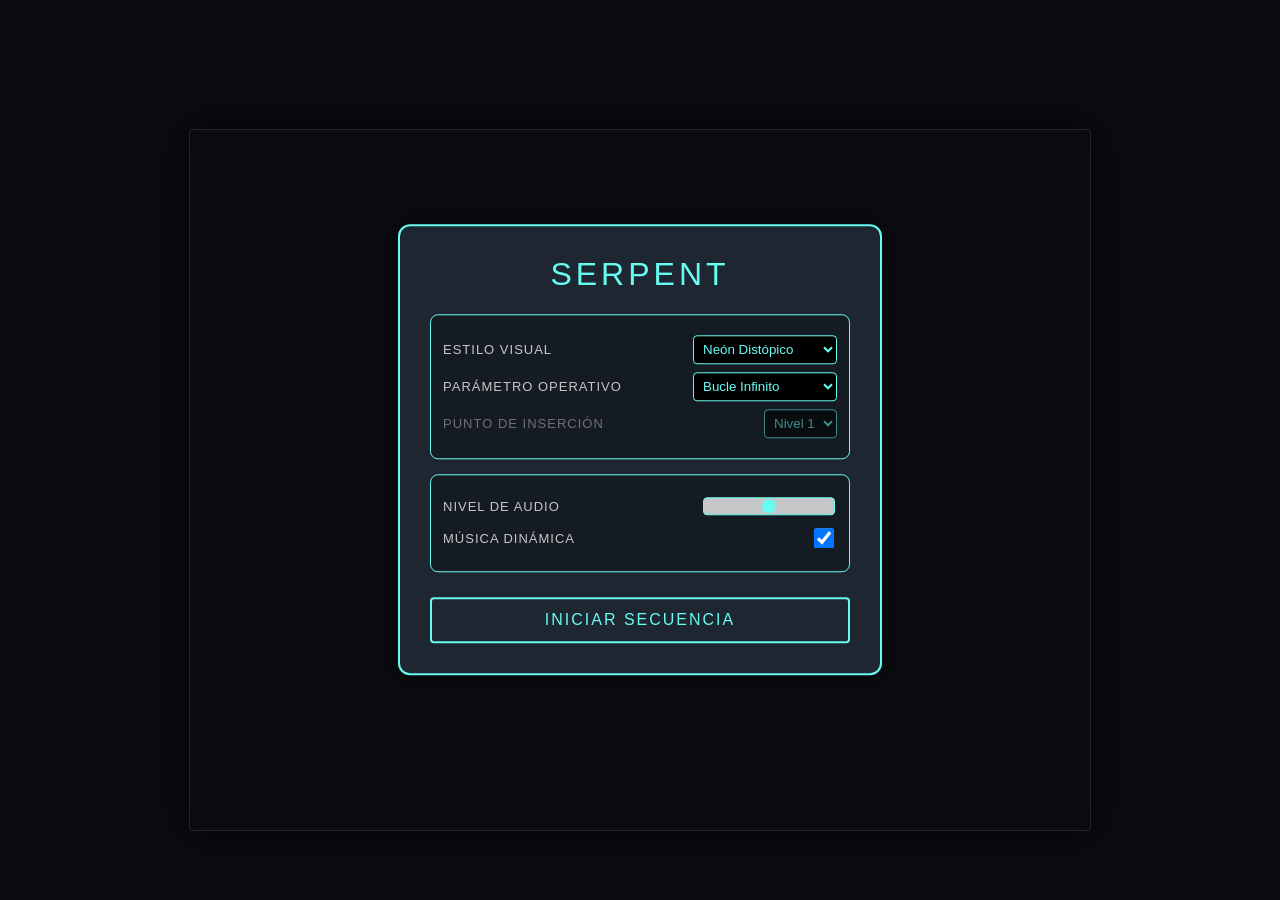
==== commit 5d5ab6ba: "menu, puntaje, niveles" ====
--- a/juego.html
+++ b/juego.html
@@ -2,7 +2,7 @@
 <html lang="es">
 <head>
     <meta charset="UTF-8">
-    <title>Serpent: Sistema Complejo</title>
+    <title>Serpent: Entorno Operativo</title>
     <style>
         :root {
             --bg-color: #0B0C10;
@@ -73,6 +73,20 @@
             margin-top: 0;
             text-transform: uppercase;
         }
+        #end-status {
+            border: 1px solid var(--accent);
+            background: rgba(0,0,0,0.4);
+            padding: 15px;
+            border-radius: 8px;
+            margin-bottom: 20px;
+        }
+        #end-status h2 {
+            margin: 0 0 10px 0;
+            color: var(--text-highlight);
+            text-transform: uppercase;
+            letter-spacing: 2px;
+            font-size: 18px;
+        }
         .menu-section {
             margin: 15px 0;
             padding: 12px;
@@ -156,6 +170,7 @@
             pointer-events: none;
         }
         .hidden { display: none !important; }
+        .disabled { opacity: 0.5; pointer-events: none; }
     </style>
 </head>
 <body>
@@ -170,7 +185,12 @@
     <div id="countdown-layer">3</div>
 
     <div id="ui-layer">
-        <h1>Serpent</h1>
+        <h1 id="main-title">Serpent</h1>
+        
+        <div id="end-status" class="hidden">
+            <h2 id="end-reason">Anomalía Detectada</h2>
+            <div>Rendimiento Final: <span id="final-score-val" style="color: var(--accent); font-weight: bold; font-size: 24px;">0</span></div>
+        </div>
         
         <div class="menu-section">
             <div class="control-group">
@@ -180,6 +200,9 @@
                     <option value="crimson">Vacío Carmesí</option>
                     <option value="toxic">Bosque Radiactivo</option>
                     <option value="monochrome">Terminal Retro</option>
+                    <option value="synthwave">Retrowave 84</option>
+                    <option value="solar">Erupción Solar</option>
+                    <option value="abyss">Fosa Abisal</option>
                 </select>
             </div>
             <div class="control-group">
@@ -188,6 +211,10 @@
                     <option value="infinite">Bucle Infinito</option>
                     <option value="levels">Progresión Táctica</option>
                 </select>
+            </div>
+            <div class="control-group" id="level-select-group">
+                <label for="start-level">Punto de Inserción</label>
+                <select id="start-level"></select>
             </div>
         </div>
 
@@ -218,6 +245,12 @@
         const volumeSlider = document.getElementById("master-volume");
         const bgmToggle = document.getElementById("bgm-toggle");
         const countdownLayer = document.getElementById("countdown-layer");
+        const startLevelSelect = document.getElementById("start-level");
+        const levelSelectGroup = document.getElementById("level-select-group");
+        
+        const endStatus = document.getElementById("end-status");
+        const endReason = document.getElementById("end-reason");
+        const finalScoreVal = document.getElementById("final-score-val");
 
         const hudScore = document.getElementById("hud-score");
         const hudLevel = document.getElementById("hud-level");
@@ -225,28 +258,17 @@
         const hudMode = document.getElementById("hud-mode");
         const hudLevelDisplay = document.getElementById("hud-level-display");
 
-        // Theme Definitions
         const themes = {
-            'cyberpunk': {
-                css: { bg: '#0B0C10', ui: 'rgba(31, 40, 51, 0.95)', acc: '#66FCF1', txt: '#C5C6C7', hl: '#F2A900' },
-                render: { snake: '#45A29E', snakeCore: '#C5C6C7', head: '#FFFFFF', food: '#F2A900', obs: '#E74C3C', obsFill: 'rgba(231, 76, 60, 0.2)' }
-            },
-            'crimson': {
-                css: { bg: '#140000', ui: 'rgba(40, 10, 10, 0.95)', acc: '#FF1E27', txt: '#CCCCCC', hl: '#FFB300' },
-                render: { snake: '#A30015', snakeCore: '#FF7788', head: '#FFFFFF', food: '#FFB300', obs: '#555555', obsFill: 'rgba(85, 85, 85, 0.4)' }
-            },
-            'toxic': {
-                css: { bg: '#051105', ui: 'rgba(15, 30, 15, 0.95)', acc: '#39FF14', txt: '#A0A0A0', hl: '#9400D3' },
-                render: { snake: '#228B22', snakeCore: '#A0FFA0', head: '#FFFFFF', food: '#9400D3', obs: '#FF4500', obsFill: 'rgba(255, 69, 0, 0.2)' }
-            },
-            'monochrome': {
-                css: { bg: '#000000', ui: 'rgba(20, 20, 20, 0.95)', acc: '#FFFFFF', txt: '#888888', hl: '#FFFFFF' },
-                render: { snake: '#888888', snakeCore: '#CCCCCC', head: '#FFFFFF', food: '#FFFFFF', obs: '#444444', obsFill: 'rgba(68, 68, 68, 0.2)' }
-            }
+            'cyberpunk': { css: { bg: '#0B0C10', ui: 'rgba(31, 40, 51, 0.95)', acc: '#66FCF1', txt: '#C5C6C7', hl: '#F2A900' }, render: { snake: '#45A29E', snakeCore: '#C5C6C7', head: '#FFFFFF', food: '#F2A900', obs: '#E74C3C', obsFill: 'rgba(231, 76, 60, 0.2)' } },
+            'crimson': { css: { bg: '#140000', ui: 'rgba(40, 10, 10, 0.95)', acc: '#FF1E27', txt: '#CCCCCC', hl: '#FFB300' }, render: { snake: '#A30015', snakeCore: '#FF7788', head: '#FFFFFF', food: '#FFB300', obs: '#555555', obsFill: 'rgba(85, 85, 85, 0.4)' } },
+            'toxic': { css: { bg: '#051105', ui: 'rgba(15, 30, 15, 0.95)', acc: '#39FF14', txt: '#A0A0A0', hl: '#9400D3' }, render: { snake: '#228B22', snakeCore: '#A0FFA0', head: '#FFFFFF', food: '#9400D3', obs: '#FF4500', obsFill: 'rgba(255, 69, 0, 0.2)' } },
+            'monochrome': { css: { bg: '#000000', ui: 'rgba(20, 20, 20, 0.95)', acc: '#FFFFFF', txt: '#888888', hl: '#FFFFFF' }, render: { snake: '#888888', snakeCore: '#CCCCCC', head: '#FFFFFF', food: '#FFFFFF', obs: '#444444', obsFill: 'rgba(68, 68, 68, 0.2)' } },
+            'synthwave': { css: { bg: '#1a0033', ui: 'rgba(30, 0, 50, 0.95)', acc: '#FF00FF', txt: '#00FFFF', hl: '#FFFF00' }, render: { snake: '#CC00CC', snakeCore: '#00FFFF', head: '#FFFFFF', food: '#FFFF00', obs: '#FF4400', obsFill: 'rgba(255, 68, 0, 0.2)' } },
+            'solar': { css: { bg: '#2b1000', ui: 'rgba(50, 20, 0, 0.95)', acc: '#FF8800', txt: '#FFDDDD', hl: '#FFFFFF' }, render: { snake: '#CC5500', snakeCore: '#FFCC00', head: '#FFFFFF', food: '#00FFFF', obs: '#882200', obsFill: 'rgba(136, 34, 0, 0.4)' } },
+            'abyss': { css: { bg: '#000511', ui: 'rgba(0, 10, 30, 0.95)', acc: '#0088FF', txt: '#AABBFF', hl: '#00FFCC' }, render: { snake: '#0044AA', snakeCore: '#88CCFF', head: '#FFFFFF', food: '#00FFCC', obs: '#002255', obsFill: 'rgba(0, 34, 85, 0.4)' } }
         };
 
         let currentTheme = themes['cyberpunk'];
-
         function applyTheme(themeKey) {
             currentTheme = themes[themeKey];
             document.documentElement.style.setProperty('--bg-color', currentTheme.css.bg);
@@ -255,21 +277,34 @@
             document.documentElement.style.setProperty('--text-main', currentTheme.css.txt);
             document.documentElement.style.setProperty('--text-highlight', currentTheme.css.hl);
         }
-
         themeSelect.addEventListener('change', (e) => applyTheme(e.target.value));
 
-        // State Machine & Core Vars
+        let maxUnlockedLevel = parseInt(localStorage.getItem('serpentMaxLevel')) || 1;
+        function updateLevelSelect() {
+            startLevelSelect.innerHTML = '';
+            for(let i=1; i<=maxUnlockedLevel; i++) {
+                let opt = document.createElement('option');
+                opt.value = i; opt.innerText = "Nivel " + i;
+                startLevelSelect.appendChild(opt);
+            }
+        }
+        updateLevelSelect();
+
+        modeSelect.addEventListener('change', (e) => {
+            if(e.target.value === 'infinite') levelSelectGroup.classList.add('disabled');
+            else levelSelectGroup.classList.remove('disabled');
+        });
+        levelSelectGroup.classList.add('disabled');
+
         let isPlaying = false;
         let lastTime = 0;
         let reqAnimFrame;
         let masterVol = parseFloat(volumeSlider.value);
-        
         volumeSlider.addEventListener('input', (e) => { masterVol = parseFloat(e.target.value); });
 
-        // Web Audio API
         let audioCtx;
         let musicInterval;
-        const pentaScale = [220, 261.63, 293.66, 329.63, 392.00, 440, 523.25, 587.33]; // A minor pentatonic expanded
+        const pentaScale = [220, 261.63, 293.66, 329.63, 392.00, 440, 523.25, 587.33];
         let currentNoteIndex = 3;
 
         function initAudio() {
@@ -283,23 +318,19 @@
             const gain = audioCtx.createGain();
             osc.type = type;
             osc.frequency.setValueAtTime(freq, audioCtx.currentTime);
-            
-            let finalVol = baseVol * masterVol;
-            gain.gain.setValueAtTime(finalVol, audioCtx.currentTime);
+            gain.gain.setValueAtTime(baseVol * masterVol, audioCtx.currentTime);
             gain.gain.exponentialRampToValueAtTime(0.001, audioCtx.currentTime + duration);
-            
-            osc.connect(gain);
-            gain.connect(audioCtx.destination);
-            osc.start();
-            osc.stop(audioCtx.currentTime + duration);
+            osc.connect(gain); gain.connect(audioCtx.destination);
+            osc.start(); osc.stop(audioCtx.currentTime + duration);
         }
 
         function playEatSound() { playTone(880, 'sine', 0.1, 0.2); playTone(1108, 'sine', 0.15, 0.2); }
-        function playCrashSound() { playTone(150, 'sawtooth', 0.5, 0.4); playTone(100, 'square', 0.6, 0.4); }
+        function playCrashSound() { 
+            playTone(180, 'triangle', 0.4, 0.15); 
+            setTimeout(() => playTone(130, 'sine', 0.5, 0.15), 100); 
+        }
         function playLevelUpSound() { 
-            playTone(440, 'sine', 0.1, 0.3); 
-            setTimeout(() => playTone(554, 'sine', 0.1, 0.3), 100);
-            setTimeout(() => playTone(659, 'sine', 0.3, 0.3), 200);
+            playTone(440, 'sine', 0.1, 0.3); setTimeout(() => playTone(554, 'sine', 0.1, 0.3), 100); setTimeout(() => playTone(659, 'sine', 0.3, 0.3), 200);
         }
         function playTickSound() { playTone(1000, 'sine', 0.05, 0.1); }
 
@@ -308,41 +339,23 @@
             stopMusic();
             musicInterval = setInterval(() => {
                 if(masterVol > 0 && isPlaying && !state.transitioning) {
-                    // Random walk logic for less repetitive music
-                    let step = Math.floor(Math.random() * 3) - 1; // -1, 0, 1
-                    currentNoteIndex += step;
-                    if (currentNoteIndex < 0) currentNoteIndex = 0;
-                    if (currentNoteIndex >= pentaScale.length) currentNoteIndex = pentaScale.length - 1;
+                    let step = Math.floor(Math.random() * 3) - 1;
+                    currentNoteIndex = Math.max(0, Math.min(pentaScale.length - 1, currentNoteIndex + step));
+                    let freq = pentaScale[currentNoteIndex] / 2;
                     
-                    let freq = pentaScale[currentNoteIndex] / 2; // Lower octave
-                    
-                    const osc = audioCtx.createOscillator();
-                    const gain = audioCtx.createGain();
-                    osc.type = 'triangle';
-                    osc.frequency.setValueAtTime(freq, audioCtx.currentTime);
+                    const osc = audioCtx.createOscillator(); const gain = audioCtx.createGain();
+                    osc.type = 'triangle'; osc.frequency.setValueAtTime(freq, audioCtx.currentTime);
                     gain.gain.setValueAtTime(0.08 * masterVol, audioCtx.currentTime);
                     gain.gain.exponentialRampToValueAtTime(0.001, audioCtx.currentTime + 0.3);
-                    
-                    osc.connect(gain);
-                    gain.connect(audioCtx.destination);
-                    osc.start();
-                    osc.stop(audioCtx.currentTime + 0.3);
+                    osc.connect(gain); gain.connect(audioCtx.destination);
+                    osc.start(); osc.stop(audioCtx.currentTime + 0.3);
                 }
-            }, 300); // Slightly slower rhythm
-        }
-
-        function stopMusic() {
-            if (musicInterval) {
-                clearInterval(musicInterval);
-                musicInterval = null;
-            }
-        }
-
-        bgmToggle.addEventListener('change', () => {
-            if (isPlaying) { if (bgmToggle.checked) startMusic(); else stopMusic(); }
-        });
-
-        // Config & State
+            }, 300);
+        }
+
+        function stopMusic() { if (musicInterval) { clearInterval(musicInterval); musicInterval = null; } }
+        bgmToggle.addEventListener('change', () => { if (isPlaying) { if (bgmToggle.checked) startMusic(); else stopMusic(); } });
+
         const baseConfig = { width: 900, height: 700, speed: 320, baseLength: 120, growthFactor: 50, thickness: 14, foodRadius: 10 };
 
         let state = {
@@ -356,6 +369,10 @@
         document.addEventListener("keydown", handleInput);
 
         function handleInput(e) {
+            if (e.keyCode === 27 && isPlaying) {
+                endGame('abort');
+                return;
+            }
             if (!isPlaying || state.transitioning) return;
             const keys = { 37: {x:-1,y:0}, 38: {x:0,y:-1}, 39: {x:1,y:0}, 40: {x:0,y:1} };
             if (keys[e.keyCode]) {
@@ -371,24 +388,16 @@
         function spawnDynamicObstacle(edge) {
             let obs = { isDynamic: true, w: 20 + Math.random() * 30, h: 20 + Math.random() * 30, x: 0, y: 0, dx: 0, dy: 0 };
             let speed = 100 + Math.random() * 150 + (state.level * 10);
-            
-            if (edge === 0) { // Top
-                obs.x = Math.random() * baseConfig.width; obs.y = -obs.h; obs.dy = speed;
-            } else if (edge === 1) { // Right
-                obs.x = baseConfig.width; obs.y = Math.random() * baseConfig.height; obs.dx = -speed;
-            } else if (edge === 2) { // Bottom
-                obs.x = Math.random() * baseConfig.width; obs.y = baseConfig.height; obs.dy = -speed;
-            } else { // Left
-                obs.x = -obs.w; obs.y = Math.random() * baseConfig.height; obs.dx = speed;
-            }
+            if (edge === 0) { obs.x = Math.random() * baseConfig.width; obs.y = -obs.h; obs.dy = speed; }
+            else if (edge === 1) { obs.x = baseConfig.width; obs.y = Math.random() * baseConfig.height; obs.dx = -speed; }
+            else if (edge === 2) { obs.x = Math.random() * baseConfig.width; obs.y = baseConfig.height; obs.dy = -speed; }
+            else { obs.x = -obs.w; obs.y = Math.random() * baseConfig.height; obs.dx = speed; }
             return obs;
         }
 
         function generateObstacles(level) {
             state.obstacles = [];
             let staticCount = Math.min(level, 8);
-            
-            // Static Obstacles
             for (let i = 0; i < staticCount; i++) {
                 let w = 40 + Math.random() * 60; let h = 40 + Math.random() * 60;
                 let valid = false; let attempts = 0; let obs;
@@ -399,13 +408,9 @@
                 }
                 if (valid) state.obstacles.push(obs);
             }
-
-            // Dynamic Obstacles (Level 4+)
             if (level >= 4) {
                 let dynamicCount = Math.min(level - 3, 5);
-                for (let i = 0; i < dynamicCount; i++) {
-                    state.obstacles.push(spawnDynamicObstacle(i % 4));
-                }
+                for (let i = 0; i < dynamicCount; i++) state.obstacles.push(spawnDynamicObstacle(i % 4));
             }
         }
 
@@ -425,10 +430,13 @@
         function startGame() {
             initAudio();
             state.mode = modeSelect.value;
-            state.level = 1; state.score = 0; state.levelScore = 0;
-            state.speed = baseConfig.speed; state.targetLength = baseConfig.baseLength;
-            state.targetForNextLevel = state.mode === 'levels' ? 5 : Infinity;
+            state.level = state.mode === 'levels' ? parseInt(startLevelSelect.value) : 1;
+            state.score = 0; state.levelScore = 0;
+            state.speed = baseConfig.speed + ((state.level - 1) * 30); 
+            state.targetLength = baseConfig.baseLength;
+            state.targetForNextLevel = state.mode === 'levels' ? 5 + (state.level * 2) : Infinity;
             
+            endStatus.classList.add("hidden");
             resetPositions();
             updateHUD();
             
@@ -444,7 +452,7 @@
             hudMode.innerText = state.mode === 'infinite' ? 'Infinito' : 'Progresión';
 
             isPlaying = true;
-            triggerTransition(true); // Start with countdown
+            triggerTransition(true);
             startMusic();
             
             if (reqAnimFrame) cancelAnimationFrame(reqAnimFrame);
@@ -469,16 +477,32 @@
         function levelUp() {
             state.level++; state.levelScore = 0; state.speed += 30;
             state.targetForNextLevel = 5 + (state.level * 2);
+            
+            if(state.level > maxUnlockedLevel) {
+                maxUnlockedLevel = state.level;
+                localStorage.setItem('serpentMaxLevel', maxUnlockedLevel);
+                updateLevelSelect();
+            }
+
             resetPositions();
             updateHUD();
             triggerTransition(false);
         }
 
-        function gameOver() {
+        function endGame(reason) {
             isPlaying = false;
             stopMusic();
-            playCrashSound();
             cancelAnimationFrame(reqAnimFrame);
+            
+            if (reason === 'crash') {
+                playCrashSound();
+                endReason.innerText = "Anomalía Detectada";
+            } else if (reason === 'abort') {
+                endReason.innerText = "Secuencia Interrumpida";
+            }
+
+            finalScoreVal.innerText = state.score;
+            endStatus.classList.remove("hidden");
             uiLayer.classList.remove("hidden");
             hudContainer.style.display = "none";
             countdownLayer.style.display = "none";
@@ -528,19 +552,11 @@
             if (state.transitioning) {
                 let remaining = Math.ceil((state.transitionEndTime - time) / 1000);
                 if (remaining < state.lastTick && remaining > 0) {
-                    state.lastTick = remaining;
-                    countdownLayer.innerText = remaining;
-                    playTickSound();
+                    state.lastTick = remaining; countdownLayer.innerText = remaining; playTickSound();
                 }
-                
                 if (time >= state.transitionEndTime) {
-                    state.transitioning = false;
-                    countdownLayer.style.display = "none";
-                    playTone(880, 'square', 0.2, 0.3); // "Go" sound
-                } else {
-                    draw(time);
-                    return;
-                }
+                    state.transitioning = false; countdownLayer.style.display = "none"; playTone(880, 'square', 0.2, 0.3);
+                } else { draw(time); return; }
             }
 
             let head = state.points[state.points.length - 1];
@@ -548,57 +564,43 @@
             if (state.turnQueue.length > 0) {
                 let prevVertex = state.points[state.points.length - 2];
                 if (Math.hypot(head.x - prevVertex.x, head.y - prevVertex.y) > baseConfig.thickness + 2) {
-                    let nextDir = state.turnQueue.shift();
-                    state.points.push({x: head.x, y: head.y});
-                    state.vx = nextDir.x; state.vy = nextDir.y;
-                    head = state.points[state.points.length - 1];
+                    let nextDir = state.turnQueue.shift(); state.points.push({x: head.x, y: head.y});
+                    state.vx = nextDir.x; state.vy = nextDir.y; head = state.points[state.points.length - 1];
                 }
             }
 
-            head.x += state.vx * state.speed * dt;
-            head.y += state.vy * state.speed * dt;
-
-            // Process dynamic obstacles
+            head.x += state.vx * state.speed * dt; head.y += state.vy * state.speed * dt;
+
             for (let obs of state.obstacles) {
                 if (obs.isDynamic) {
-                    obs.x += obs.dx * dt;
-                    obs.y += obs.dy * dt;
-                    
-                    if (obs.x > baseConfig.width + 50 || obs.x < -obs.w - 50 || 
-                        obs.y > baseConfig.height + 50 || obs.y < -obs.h - 50) {
+                    obs.x += obs.dx * dt; obs.y += obs.dy * dt;
+                    if (obs.x > baseConfig.width + 50 || obs.x < -obs.w - 50 || obs.y > baseConfig.height + 50 || obs.y < -obs.h - 50) {
                         Object.assign(obs, spawnDynamicObstacle(Math.floor(Math.random() * 4)));
                     }
                 }
             }
 
             let currentLen = 0;
-            for (let i = 0; i < state.points.length - 1; i++) {
-                currentLen += Math.hypot(state.points[i+1].x - state.points[i].x, state.points[i+1].y - state.points[i].y);
-            }
-
+            for (let i = 0; i < state.points.length - 1; i++) currentLen += Math.hypot(state.points[i+1].x - state.points[i].x, state.points[i+1].y - state.points[i].y);
             if (currentLen > state.targetLength) advanceTail(currentLen - state.targetLength);
 
             let headR = baseConfig.thickness / 2;
-
-            if (head.x < headR || head.x > baseConfig.width - headR || head.y < headR || head.y > baseConfig.height - headR) { gameOver(); return; }
+            if (head.x < headR || head.x > baseConfig.width - headR || head.y < headR || head.y > baseConfig.height - headR) { endGame('crash'); return; }
 
             let hitRadiusSq = (headR - 2) ** 2;
             for (let i = 0; i < state.points.length - 3; i++) {
-                if (distToSegmentSquared(head, state.points[i], state.points[i+1]) < hitRadiusSq) { gameOver(); return; }
+                if (distToSegmentSquared(head, state.points[i], state.points[i+1]) < hitRadiusSq) { endGame('crash'); return; }
             }
 
             for (let obs of state.obstacles) {
-                if (rectIntersect(head.x, head.y, headR, obs.x, obs.y, obs.w, obs.h)) { gameOver(); return; }
+                if (rectIntersect(head.x, head.y, headR, obs.x, obs.y, obs.w, obs.h)) { endGame('crash'); return; }
             }
 
             if (Math.hypot(head.x - state.food.x, head.y - state.food.y) < (headR + baseConfig.foodRadius)) {
-                playEatSound();
-                state.score++; state.levelScore++; state.targetLength += baseConfig.growthFactor;
+                playEatSound(); state.score++; state.levelScore++; state.targetLength += baseConfig.growthFactor;
                 if (state.mode === 'infinite') state.speed += 2;
                 updateHUD();
-                
-                if (state.mode === 'levels' && state.levelScore >= state.targetForNextLevel) levelUp();
-                else spawnFood();
+                if (state.mode === 'levels' && state.levelScore >= state.targetForNextLevel) levelUp(); else spawnFood();
             }
 
             draw(time);
@@ -608,80 +610,38 @@
             ctx.clearRect(0, 0, baseConfig.width, baseConfig.height);
             let rd = currentTheme.render;
 
-            // Obstacles
             for (let obs of state.obstacles) {
-                ctx.fillStyle = rd.obsFill;
-                ctx.strokeStyle = rd.obs;
-                ctx.lineWidth = 2;
-                ctx.fillRect(obs.x, obs.y, obs.w, obs.h);
-                ctx.strokeRect(obs.x, obs.y, obs.w, obs.h);
-                
+                ctx.fillStyle = rd.obsFill; ctx.strokeStyle = rd.obs; ctx.lineWidth = 2;
+                ctx.fillRect(obs.x, obs.y, obs.w, obs.h); ctx.strokeRect(obs.x, obs.y, obs.w, obs.h);
                 ctx.beginPath();
-                for(let i=0; i<obs.w+obs.h; i+=15) {
-                    ctx.moveTo(obs.x + i, obs.y);
-                    ctx.lineTo(obs.x, obs.y + i);
-                }
-                ctx.strokeStyle = rd.obsFill;
-                ctx.stroke();
-            }
-
-            // Food
-            ctx.save();
-            ctx.translate(state.food.x, state.food.y);
-            let scale = 1 + Math.sin(time / 150) * 0.2;
-            ctx.scale(scale, scale);
-            ctx.rotate(time / 800);
-            ctx.beginPath();
-            ctx.moveTo(0, -12); ctx.lineTo(12, 0); ctx.lineTo(0, 12); ctx.lineTo(-12, 0);
-            ctx.closePath();
-            ctx.fillStyle = rd.food;
-            ctx.shadowColor = rd.food;
-            ctx.shadowBlur = 15;
-            ctx.fill();
-            ctx.restore();
-
-            // Snake
+                for(let i=0; i<obs.w+obs.h; i+=15) { ctx.moveTo(obs.x + i, obs.y); ctx.lineTo(obs.x, obs.y + i); }
+                ctx.strokeStyle = rd.obsFill; ctx.stroke();
+            }
+
+            ctx.save(); ctx.translate(state.food.x, state.food.y);
+            let scale = 1 + Math.sin(time / 150) * 0.2; ctx.scale(scale, scale); ctx.rotate(time / 800);
+            ctx.beginPath(); ctx.moveTo(0, -12); ctx.lineTo(12, 0); ctx.lineTo(0, 12); ctx.lineTo(-12, 0); ctx.closePath();
+            ctx.fillStyle = rd.food; ctx.shadowColor = rd.food; ctx.shadowBlur = 15; ctx.fill(); ctx.restore();
+
             if (state.points.length > 1) {
-                ctx.beginPath();
-                ctx.moveTo(state.points[0].x, state.points[0].y);
+                ctx.beginPath(); ctx.moveTo(state.points[0].x, state.points[0].y);
                 for (let i = 1; i < state.points.length; i++) ctx.lineTo(state.points[i].x, state.points[i].y);
-                ctx.strokeStyle = rd.snake;
-                ctx.lineWidth = baseConfig.thickness;
-                ctx.lineCap = 'round'; ctx.lineJoin = 'round';
-                ctx.shadowColor = rd.snake;
-                ctx.shadowBlur = 10;
-                ctx.stroke();
-
-                ctx.beginPath();
-                ctx.moveTo(state.points[0].x, state.points[0].y);
+                ctx.strokeStyle = rd.snake; ctx.lineWidth = baseConfig.thickness; ctx.lineCap = 'round'; ctx.lineJoin = 'round';
+                ctx.shadowColor = rd.snake; ctx.shadowBlur = 10; ctx.stroke();
+
+                ctx.beginPath(); ctx.moveTo(state.points[0].x, state.points[0].y);
                 for (let i = 1; i < state.points.length; i++) ctx.lineTo(state.points[i].x, state.points[i].y);
-                ctx.strokeStyle = rd.snakeCore;
-                ctx.lineWidth = 4;
-                ctx.shadowBlur = 0;
-                ctx.stroke();
+                ctx.strokeStyle = rd.snakeCore; ctx.lineWidth = 4; ctx.shadowBlur = 0; ctx.stroke();
             }
 
             let head = state.points[state.points.length - 1];
-            ctx.save();
-            ctx.translate(head.x, head.y);
-            ctx.rotate(Math.atan2(state.vy, state.vx));
-            ctx.beginPath();
-            ctx.moveTo(14, 0); ctx.lineTo(-6, 10); ctx.lineTo(-2, 0); ctx.lineTo(-6, -10);
-            ctx.closePath();
-            ctx.fillStyle = rd.head;
-            ctx.shadowColor = rd.head;
-            ctx.shadowBlur = 15;
-            ctx.fill();
-            ctx.restore();
+            ctx.save(); ctx.translate(head.x, head.y); ctx.rotate(Math.atan2(state.vy, state.vx));
+            ctx.beginPath(); ctx.moveTo(14, 0); ctx.lineTo(-6, 10); ctx.lineTo(-2, 0); ctx.lineTo(-6, -10); ctx.closePath();
+            ctx.fillStyle = rd.head; ctx.shadowColor = rd.head; ctx.shadowBlur = 15; ctx.fill(); ctx.restore();
             
-            // Dim if transitioning
-            if(state.transitioning) {
-                ctx.fillStyle = 'rgba(0,0,0,0.5)';
-                ctx.fillRect(0,0, baseConfig.width, baseConfig.height);
-            }
+            if(state.transitioning) { ctx.fillStyle = 'rgba(0,0,0,0.5)'; ctx.fillRect(0,0, baseConfig.width, baseConfig.height); }
         }
         
-        // Initial Theme Apply
         applyTheme('cyberpunk');
     </script>
 </body>
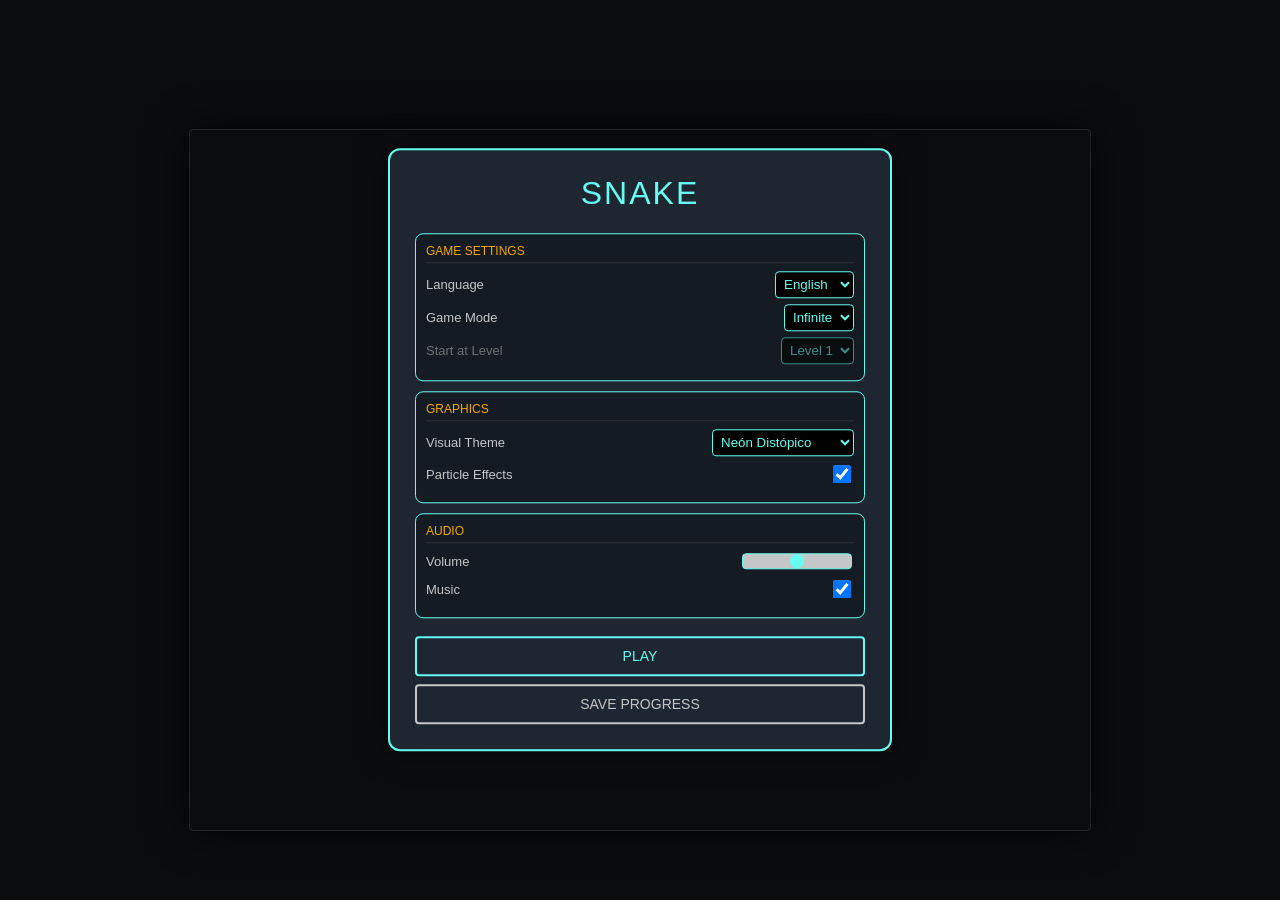
==== commit 5b0d7674: "mejoras y detalles tecnicos" ====
--- a/juego.html
+++ b/juego.html
@@ -2,7 +2,8 @@
 <html lang="es">
 <head>
     <meta charset="UTF-8">
-    <title>Serpent: Entorno Operativo</title>
+    <meta name="viewport" content="width=device-width, initial-scale=1.0, maximum-scale=1.0, user-scalable=no">
+    <title>Snake: Interfaz Segmentada</title>
     <style>
         :root {
             --bg-color: #0B0C10;
@@ -25,6 +26,7 @@
             height: 100vh;
             justify-content: center;
             transition: background-color 0.5s ease;
+            touch-action: none;
         }
         #hud-container {
             position: absolute;
@@ -39,13 +41,11 @@
             align-items: center;
             box-shadow: 0 4px 15px rgba(0,0,0,0.5);
             z-index: 5;
-            transition: all 0.5s ease;
         }
         .hud-item {
-            font-size: 20px;
+            font-size: clamp(14px, 4vw, 20px);
             color: var(--accent);
-            letter-spacing: 2px;
-            text-transform: uppercase;
+            letter-spacing: 1px;
         }
         .hud-value {
             font-weight: bold;
@@ -57,19 +57,21 @@
             left: 50%;
             transform: translate(-50%, -50%);
             background-color: var(--ui-bg);
-            padding: 30px;
+            padding: 25px;
             border: 2px solid var(--accent);
             border-radius: 12px;
             text-align: center;
             box-shadow: 0 0 30px rgba(0,0,0,0.5);
             z-index: 10;
-            width: 420px;
-            transition: all 0.5s ease;
+            width: 90%;
+            max-width: 450px;
+            max-height: 90vh;
+            overflow-y: auto;
         }
         h1 {
             color: var(--accent);
             font-weight: 300;
-            letter-spacing: 4px;
+            letter-spacing: 2px;
             margin-top: 0;
             text-transform: uppercase;
         }
@@ -78,46 +80,50 @@
             background: rgba(0,0,0,0.4);
             padding: 15px;
             border-radius: 8px;
-            margin-bottom: 20px;
+            margin-bottom: 15px;
         }
         #end-status h2 {
             margin: 0 0 10px 0;
             color: var(--text-highlight);
-            text-transform: uppercase;
-            letter-spacing: 2px;
             font-size: 18px;
         }
         .menu-section {
-            margin: 15px 0;
-            padding: 12px;
+            margin: 10px 0;
+            padding: 10px;
             border: 1px solid var(--accent);
             border-radius: 8px;
             background: rgba(0,0,0,0.3);
             text-align: left;
         }
+        .section-title {
+            color: var(--text-highlight);
+            font-size: 12px;
+            text-transform: uppercase;
+            margin-bottom: 8px;
+            border-bottom: 1px solid rgba(255,255,255,0.1);
+            padding-bottom: 4px;
+        }
         .control-group {
             display: flex;
             justify-content: space-between;
             align-items: center;
-            margin: 8px 0;
+            margin: 6px 0;
         }
         label {
             color: var(--text-main);
             font-size: 13px;
-            text-transform: uppercase;
-            letter-spacing: 1px;
         }
         select, input[type="range"] {
             background-color: #000;
             color: var(--accent);
             border: 1px solid var(--accent);
-            padding: 5px;
+            padding: 4px;
             border-radius: 4px;
             outline: none;
             font-family: inherit;
         }
         input[type="range"] {
-            width: 120px;
+            width: 100px;
             appearance: none;
             height: 6px;
             background: var(--text-main);
@@ -134,20 +140,26 @@
             background-color: transparent;
             color: var(--accent);
             border: 2px solid var(--accent);
-            padding: 12px 30px;
-            font-size: 16px;
-            letter-spacing: 2px;
+            padding: 10px 20px;
+            font-size: 14px;
             text-transform: uppercase;
             cursor: pointer;
             border-radius: 4px;
-            margin-top: 10px;
+            margin-top: 8px;
             width: 100%;
-            transition: all 0.3s ease;
+            transition: all 0.2s ease;
         }
         button:hover {
             background-color: var(--accent);
             color: #000;
-            box-shadow: 0 0 15px var(--accent);
+        }
+        .btn-secondary {
+            border-color: var(--text-main);
+            color: var(--text-main);
+        }
+        .btn-secondary:hover {
+            background-color: var(--text-main);
+            color: #000;
         }
         canvas {
             background-color: transparent;
@@ -155,13 +167,16 @@
             box-shadow: 0 0 40px rgba(0,0,0,0.8);
             border-radius: 4px;
             margin-top: 60px;
+            max-width: 95vw;
+            max-height: calc(100vh - 80px);
+            object-fit: contain;
         }
         #countdown-layer {
             position: absolute;
             top: 50%;
             left: 50%;
             transform: translate(-50%, -50%);
-            font-size: 120px;
+            font-size: clamp(60px, 15vw, 120px);
             font-weight: bold;
             color: var(--text-highlight);
             text-shadow: 0 0 20px rgba(0,0,0,0.8);
@@ -176,473 +191,684 @@
 <body>
 
     <div id="hud-container">
-        <div class="hud-item">Modo: <span class="hud-value" id="hud-mode">Infinito</span></div>
-        <div class="hud-item" id="hud-level-display">Nivel: <span class="hud-value" id="hud-level">1</span></div>
-        <div class="hud-item">Puntuación: <span class="hud-value" id="hud-score">0</span></div>
-        <div class="hud-item">Objetivo: <span class="hud-value" id="hud-target">-</span></div>
+        <div class="hud-item"><span data-i18n="mode">Modo</span>: <span class="hud-value" id="hud-mode">Infinito</span></div>
+        <div class="hud-item" id="hud-level-display"><span data-i18n="level">Nivel</span>: <span class="hud-value" id="hud-level">1</span></div>
+        <div class="hud-item"><span data-i18n="score">Puntuación</span>: <span class="hud-value" id="hud-score">0</span></div>
+        <div class="hud-item"><span data-i18n="target">Objetivo</span>: <span class="hud-value" id="hud-target">-</span></div>
     </div>
 
     <div id="countdown-layer">3</div>
 
     <div id="ui-layer">
-        <h1 id="main-title">Serpent</h1>
+        <h1 id="ui-title">Snake</h1>
         
         <div id="end-status" class="hidden">
-            <h2 id="end-reason">Anomalía Detectada</h2>
-            <div>Rendimiento Final: <span id="final-score-val" style="color: var(--accent); font-weight: bold; font-size: 24px;">0</span></div>
+            <h2 id="end-reason" data-i18n="gameOver">Fin del Juego</h2>
+            <div><span data-i18n="currentScoreLabel">Puntuación Actual</span>: <span id="final-score-val" style="color: var(--accent); font-weight: bold; font-size: 24px;">0</span></div>
         </div>
         
-        <div class="menu-section">
-            <div class="control-group">
-                <label for="theme-select">Estilo Visual</label>
-                <select id="theme-select">
-                    <option value="cyberpunk">Neón Distópico</option>
-                    <option value="crimson">Vacío Carmesí</option>
-                    <option value="toxic">Bosque Radiactivo</option>
-                    <option value="monochrome">Terminal Retro</option>
-                    <option value="synthwave">Retrowave 84</option>
-                    <option value="solar">Erupción Solar</option>
-                    <option value="abyss">Fosa Abisal</option>
-                </select>
+        <div id="menu-exclusive-content">
+            <div class="menu-section">
+                <div class="section-title" data-i18n="gameSettings">Ajustes del Juego</div>
+                <div class="control-group">
+                    <label for="lang-select" data-i18n="language">Idioma</label>
+                    <select id="lang-select">
+                        <option value="es">Español</option>
+                        <option value="en">English</option>
+                    </select>
+                </div>
+                <div class="control-group">
+                    <label for="game-mode" data-i18n="gameMode">Modo de Juego</label>
+                    <select id="game-mode">
+                        <option value="infinite" data-i18n="infinite">Infinito</option>
+                        <option value="levels" data-i18n="levels">Niveles</option>
+                    </select>
+                </div>
+                <div class="control-group" id="level-select-group">
+                    <label for="start-level" data-i18n="startLevel">Comenzar en Nivel</label>
+                    <select id="start-level"></select>
+                </div>
             </div>
-            <div class="control-group">
-                <label for="game-mode">Parámetro Operativo</label>
-                <select id="game-mode">
-                    <option value="infinite">Bucle Infinito</option>
-                    <option value="levels">Progresión Táctica</option>
-                </select>
-            </div>
-            <div class="control-group" id="level-select-group">
-                <label for="start-level">Punto de Inserción</label>
-                <select id="start-level"></select>
+
+            <div class="menu-section">
+                <div class="section-title" data-i18n="graphicsSettings">Gráficos</div>
+                <div class="control-group">
+                    <label for="theme-select" data-i18n="theme">Tema Visual</label>
+                    <select id="theme-select">
+                        <option value="cyberpunk">Neón Distópico</option>
+                        <option value="crimson">Vacío Carmesí</option>
+                        <option value="toxic">Bosque Radiactivo</option>
+                        <option value="monochrome">Terminal Retro</option>
+                        <option value="synthwave">Retrowave 84</option>
+                        <option value="solar">Erupción Solar</option>
+                        <option value="abyss">Fosa Abisal</option>
+                    </select>
+                </div>
+                <div class="control-group">
+                    <label data-i18n="particles">Partículas</label>
+                    <input type="checkbox" id="particles-toggle" checked style="width: 18px; height: 18px;">
+                </div>
             </div>
         </div>
 
         <div class="menu-section">
+            <div class="section-title" data-i18n="audioSettings">Audio</div>
             <div class="control-group">
-                <label for="master-volume">Nivel de Audio</label>
+                <label for="master-volume" data-i18n="volume">Volumen</label>
                 <input type="range" id="master-volume" min="0" max="1" step="0.05" value="0.5">
             </div>
             <div class="control-group">
-                <label>Música Dinámica</label>
-                <input type="checkbox" id="bgm-toggle" checked style="width: 20px; height: 20px;">
+                <label data-i18n="music">Música</label>
+                <input type="checkbox" id="bgm-toggle" checked style="width: 18px; height: 18px;">
             </div>
         </div>
 
-        <button id="startBtn">Iniciar Secuencia</button>
+        <button id="startBtn" data-i18n="play">Jugar</button>
+        <button id="returnMenuBtn" class="hidden btn-secondary" data-i18n="mainMenu">Volver al Menú Principal</button>
+        <button id="saveBtn" class="btn-secondary" data-i18n="saveProgress">Guardar Progreso</button>
     </div>
 
     <canvas id="gameCanvas" width="900" height="700"></canvas>
 
     <script>
-        const canvas = document.getElementById("gameCanvas");
-        const ctx = canvas.getContext("2d");
-        const uiLayer = document.getElementById("ui-layer");
-        const hudContainer = document.getElementById("hud-container");
-        const startBtn = document.getElementById("startBtn");
-        const modeSelect = document.getElementById("game-mode");
-        const themeSelect = document.getElementById("theme-select");
-        const volumeSlider = document.getElementById("master-volume");
-        const bgmToggle = document.getElementById("bgm-toggle");
-        const countdownLayer = document.getElementById("countdown-layer");
-        const startLevelSelect = document.getElementById("start-level");
-        const levelSelectGroup = document.getElementById("level-select-group");
+        const dictionary = {
+            es: { mode: "Modo", level: "Nivel", score: "Puntuación", target: "Objetivo", gameOver: "Fin del Juego", paused: "Sistema Pausado", currentScoreLabel: "Puntuación", finalScore: "Puntuación Final", gameSettings: "Ajustes del Juego", language: "Idioma", gameMode: "Modo de Juego", infinite: "Infinito", levels: "Niveles", startLevel: "Comenzar en Nivel", graphicsSettings: "Gráficos", theme: "Tema Visual", particles: "Efectos de Partículas", audioSettings: "Audio", volume: "Volumen", music: "Música", play: "Jugar", resume: "Reanudar Secuencia", restart: "Reiniciar Secuencia", saveProgress: "Guardar Progreso", saved: "¡Guardado!", mainMenu: "Volver al Menú Principal" },
+            en: { mode: "Mode", level: "Level", score: "Score", target: "Target", gameOver: "Game Over", paused: "System Paused", currentScoreLabel: "Score", finalScore: "Final Score", gameSettings: "Game Settings", language: "Language", gameMode: "Game Mode", infinite: "Infinite", levels: "Levels", startLevel: "Start at Level", graphicsSettings: "Graphics", theme: "Visual Theme", particles: "Particle Effects", audioSettings: "Audio", volume: "Volume", music: "Music", play: "Play", resume: "Resume Sequence", restart: "Restart Sequence", saveProgress: "Save Progress", saved: "Saved!", mainMenu: "Return to Main Menu" }
+        };
+
+        let currentLanguage = navigator.language.startsWith('es') ? 'es' : 'en';
+
+        function applyLanguage() {
+            document.querySelectorAll('[data-i18n]').forEach(element => {
+                const key = element.getAttribute('data-i18n');
+                if (dictionary[currentLanguage][key]) {
+                    if (element.tagName === 'OPTION') element.innerText = dictionary[currentLanguage][key];
+                    else element.innerText = dictionary[currentLanguage][key];
+                }
+            });
+            refreshLevelSelector();
+        }
+
+        const uiElements = {
+            langSelect: document.getElementById("lang-select"),
+            canvas: document.getElementById("gameCanvas"),
+            ctx: document.getElementById("gameCanvas").getContext("2d"),
+            layer: document.getElementById("ui-layer"),
+            hud: document.getElementById("hud-container"),
+            startBtn: document.getElementById("startBtn"),
+            saveBtn: document.getElementById("saveBtn"),
+            returnMenuBtn: document.getElementById("returnMenuBtn"),
+            menuExclusive: document.getElementById("menu-exclusive-content"),
+            modeSelect: document.getElementById("game-mode"),
+            themeSelect: document.getElementById("theme-select"),
+            particlesToggle: document.getElementById("particles-toggle"),
+            volumeSlider: document.getElementById("master-volume"),
+            bgmToggle: document.getElementById("bgm-toggle"),
+            countdown: document.getElementById("countdown-layer"),
+            startLevelSelect: document.getElementById("start-level"),
+            levelSelectGroup: document.getElementById("level-select-group"),
+            endStatus: document.getElementById("end-status"),
+            endReason: document.getElementById("end-reason"),
+            finalScoreVal: document.getElementById("final-score-val"),
+            hudScore: document.getElementById("hud-score"),
+            hudLevel: document.getElementById("hud-level"),
+            hudTarget: document.getElementById("hud-target"),
+            hudMode: document.getElementById("hud-mode"),
+            hudLevelDisplay: document.getElementById("hud-level-display")
+        };
+
+        uiElements.langSelect.value = currentLanguage;
+        uiElements.langSelect.addEventListener('change', (e) => { currentLanguage = e.target.value; applyLanguage(); });
+
+        const themeData = {
+            'cyberpunk': { bg: '#0B0C10', ui: 'rgba(31, 40, 51, 0.95)', acc: '#66FCF1', txt: '#C5C6C7', hl: '#F2A900', snake: '#45A29E', snakeCore: '#C5C6C7', head: '#FFFFFF', food: '#F2A900', obs: '#E74C3C', obsFill: 'rgba(231, 76, 60, 0.2)' },
+            'crimson': { bg: '#140000', ui: 'rgba(40, 10, 10, 0.95)', acc: '#FF1E27', txt: '#CCCCCC', hl: '#FFB300', snake: '#A30015', snakeCore: '#FF7788', head: '#FFFFFF', food: '#FFB300', obs: '#555555', obsFill: 'rgba(85, 85, 85, 0.4)' },
+            'toxic': { bg: '#051105', ui: 'rgba(15, 30, 15, 0.95)', acc: '#39FF14', txt: '#A0A0A0', hl: '#9400D3', snake: '#228B22', snakeCore: '#A0FFA0', head: '#FFFFFF', food: '#9400D3', obs: '#FF4500', obsFill: 'rgba(255, 69, 0, 0.2)' },
+            'monochrome': { bg: '#000000', ui: 'rgba(20, 20, 20, 0.95)', acc: '#FFFFFF', txt: '#888888', hl: '#FFFFFF', snake: '#888888', snakeCore: '#CCCCCC', head: '#FFFFFF', food: '#FFFFFF', obs: '#444444', obsFill: 'rgba(68, 68, 68, 0.2)' },
+            'synthwave': { bg: '#1a0033', ui: 'rgba(30, 0, 50, 0.95)', acc: '#FF00FF', txt: '#00FFFF', hl: '#FFFF00', snake: '#CC00CC', snakeCore: '#00FFFF', head: '#FFFFFF', food: '#FFFF00', obs: '#FF4400', obsFill: 'rgba(255, 68, 0, 0.2)' },
+            'solar': { bg: '#2b1000', ui: 'rgba(50, 20, 0, 0.95)', acc: '#FF8800', txt: '#FFDDDD', hl: '#FFFFFF', snake: '#CC5500', snakeCore: '#FFCC00', head: '#FFFFFF', food: '#00FFFF', obs: '#882200', obsFill: 'rgba(136, 34, 0, 0.4)' },
+            'abyss': { bg: '#000511', ui: 'rgba(0, 10, 30, 0.95)', acc: '#0088FF', txt: '#AABBFF', hl: '#00FFCC', snake: '#0044AA', snakeCore: '#88CCFF', head: '#FFFFFF', food: '#00FFCC', obs: '#002255', obsFill: 'rgba(0, 34, 85, 0.4)' }
+        };
+
+        let currentThemeParams = themeData['cyberpunk'];
+        function applyVisualTheme(themeKey) {
+            currentThemeParams = themeData[themeKey];
+            document.documentElement.style.setProperty('--bg-color', currentThemeParams.bg);
+            document.documentElement.style.setProperty('--ui-bg', currentThemeParams.ui);
+            document.documentElement.style.setProperty('--accent', currentThemeParams.acc);
+            document.documentElement.style.setProperty('--text-main', currentThemeParams.txt);
+            document.documentElement.style.setProperty('--text-highlight', currentThemeParams.hl);
+        }
+        uiElements.themeSelect.addEventListener('change', (e) => applyVisualTheme(e.target.value));
+
+        let maxLevelUnlocked = parseInt(localStorage.getItem('snakeMaxLevelUnlocked')) || 1;
         
-        const endStatus = document.getElementById("end-status");
-        const endReason = document.getElementById("end-reason");
-        const finalScoreVal = document.getElementById("final-score-val");
-
-        const hudScore = document.getElementById("hud-score");
-        const hudLevel = document.getElementById("hud-level");
-        const hudTarget = document.getElementById("hud-target");
-        const hudMode = document.getElementById("hud-mode");
-        const hudLevelDisplay = document.getElementById("hud-level-display");
-
-        const themes = {
-            'cyberpunk': { css: { bg: '#0B0C10', ui: 'rgba(31, 40, 51, 0.95)', acc: '#66FCF1', txt: '#C5C6C7', hl: '#F2A900' }, render: { snake: '#45A29E', snakeCore: '#C5C6C7', head: '#FFFFFF', food: '#F2A900', obs: '#E74C3C', obsFill: 'rgba(231, 76, 60, 0.2)' } },
-            'crimson': { css: { bg: '#140000', ui: 'rgba(40, 10, 10, 0.95)', acc: '#FF1E27', txt: '#CCCCCC', hl: '#FFB300' }, render: { snake: '#A30015', snakeCore: '#FF7788', head: '#FFFFFF', food: '#FFB300', obs: '#555555', obsFill: 'rgba(85, 85, 85, 0.4)' } },
-            'toxic': { css: { bg: '#051105', ui: 'rgba(15, 30, 15, 0.95)', acc: '#39FF14', txt: '#A0A0A0', hl: '#9400D3' }, render: { snake: '#228B22', snakeCore: '#A0FFA0', head: '#FFFFFF', food: '#9400D3', obs: '#FF4500', obsFill: 'rgba(255, 69, 0, 0.2)' } },
-            'monochrome': { css: { bg: '#000000', ui: 'rgba(20, 20, 20, 0.95)', acc: '#FFFFFF', txt: '#888888', hl: '#FFFFFF' }, render: { snake: '#888888', snakeCore: '#CCCCCC', head: '#FFFFFF', food: '#FFFFFF', obs: '#444444', obsFill: 'rgba(68, 68, 68, 0.2)' } },
-            'synthwave': { css: { bg: '#1a0033', ui: 'rgba(30, 0, 50, 0.95)', acc: '#FF00FF', txt: '#00FFFF', hl: '#FFFF00' }, render: { snake: '#CC00CC', snakeCore: '#00FFFF', head: '#FFFFFF', food: '#FFFF00', obs: '#FF4400', obsFill: 'rgba(255, 68, 0, 0.2)' } },
-            'solar': { css: { bg: '#2b1000', ui: 'rgba(50, 20, 0, 0.95)', acc: '#FF8800', txt: '#FFDDDD', hl: '#FFFFFF' }, render: { snake: '#CC5500', snakeCore: '#FFCC00', head: '#FFFFFF', food: '#00FFFF', obs: '#882200', obsFill: 'rgba(136, 34, 0, 0.4)' } },
-            'abyss': { css: { bg: '#000511', ui: 'rgba(0, 10, 30, 0.95)', acc: '#0088FF', txt: '#AABBFF', hl: '#00FFCC' }, render: { snake: '#0044AA', snakeCore: '#88CCFF', head: '#FFFFFF', food: '#00FFCC', obs: '#002255', obsFill: 'rgba(0, 34, 85, 0.4)' } }
+        function refreshLevelSelector() {
+            const previousSelection = uiElements.startLevelSelect.value || maxLevelUnlocked;
+            uiElements.startLevelSelect.innerHTML = '';
+            for(let i = 1; i <= maxLevelUnlocked; i++) {
+                let option = document.createElement('option');
+                option.value = i; 
+                option.innerText = `${dictionary[currentLanguage].level} ${i}`;
+                uiElements.startLevelSelect.appendChild(option);
+            }
+            uiElements.startLevelSelect.value = Math.min(previousSelection, maxLevelUnlocked);
+        }
+
+        uiElements.saveBtn.addEventListener('click', () => {
+            localStorage.setItem('snakeMaxLevelUnlocked', maxLevelUnlocked);
+            let originalText = uiElements.saveBtn.innerText;
+            uiElements.saveBtn.innerText = dictionary[currentLanguage].saved;
+            setTimeout(() => uiElements.saveBtn.innerText = originalText, 1500);
+        });
+
+        function syncModeUI() {
+            if(uiElements.modeSelect.value === 'infinite') uiElements.levelSelectGroup.classList.add('disabled');
+            else uiElements.levelSelectGroup.classList.remove('disabled');
+        }
+        uiElements.modeSelect.addEventListener('change', syncModeUI);
+
+        let systemState = 'menu'; // menu, paused, playing
+        let previousTime = 0;
+        let animationFrameId;
+        let audioVolume = parseFloat(uiElements.volumeSlider.value);
+        
+        uiElements.volumeSlider.addEventListener('input', (e) => { audioVolume = parseFloat(e.target.value); });
+
+        let audioContext;
+        let musicTimer;
+        
+        const musicPatterns = [
+            [220, 261.63, 329.63, 440], 
+            [261.63, 329.63, 392.00, 523.25], 
+            [293.66, 349.23, 440, 587.33]
+        ];
+        let currentPatternIndex = 0;
+        let notePosition = 0;
+
+        function initializeAudio() {
+            if (!audioContext) audioContext = new (window.AudioContext || window.webkitAudioContext)();
+            if (audioContext.state === 'suspended') audioContext.resume();
+        }
+
+        function triggerTone(frequency, waveform, duration, baseVolume) {
+            if (!audioContext || audioVolume === 0) return;
+            const oscillator = audioContext.createOscillator();
+            const gainNode = audioContext.createGain();
+            oscillator.type = waveform;
+            oscillator.frequency.setValueAtTime(frequency, audioContext.currentTime);
+            gainNode.gain.setValueAtTime(baseVolume * audioVolume, audioContext.currentTime);
+            gainNode.gain.exponentialRampToValueAtTime(0.001, audioContext.currentTime + duration);
+            oscillator.connect(gainNode); 
+            gainNode.connect(audioContext.destination);
+            oscillator.start(); 
+            oscillator.stop(audioContext.currentTime + duration);
+        }
+
+        function playEventSound(type) {
+            if(type === 'eat') { triggerTone(880, 'sine', 0.1, 0.2); triggerTone(1108, 'sine', 0.15, 0.2); }
+            if(type === 'crash') triggerTone(150, 'square', 0.3, 0.2);
+            if(type === 'level') { triggerTone(440, 'sine', 0.1, 0.3); setTimeout(() => triggerTone(554, 'sine', 0.1, 0.3), 100); setTimeout(() => triggerTone(659, 'sine', 0.3, 0.3), 200); }
+            if(type === 'tick') triggerTone(1000, 'sine', 0.05, 0.1);
+        }
+
+        function toggleMusicSequence() {
+            if (!uiElements.bgmToggle.checked || !audioContext) return;
+            haltMusicSequence();
+            musicTimer = setInterval(() => {
+                if(audioVolume > 0 && systemState === 'playing' && !gameStateData.isTransitioning) {
+                    let freq = musicPatterns[currentPatternIndex][notePosition] / 2;
+                    notePosition++;
+                    if(notePosition >= 4) {
+                        notePosition = 0;
+                        currentPatternIndex = (currentPatternIndex + 1) % musicPatterns.length;
+                    }
+                    const osc = audioContext.createOscillator(); 
+                    const gain = audioContext.createGain();
+                    osc.type = 'triangle'; 
+                    osc.frequency.setValueAtTime(freq, audioContext.currentTime);
+                    gain.gain.setValueAtTime(0.08 * audioVolume, audioContext.currentTime);
+                    gain.gain.exponentialRampToValueAtTime(0.001, audioContext.currentTime + 0.2);
+                    osc.connect(gain); 
+                    gain.connect(audioContext.destination);
+                    osc.start(); 
+                    osc.stop(audioContext.currentTime + 0.2);
+                }
+            }, 250);
+        }
+        
+        function haltMusicSequence() { 
+            if (musicTimer) { clearInterval(musicTimer); musicTimer = null; } 
+        }
+        
+        uiElements.bgmToggle.addEventListener('change', () => { 
+            if (systemState === 'playing') { if (uiElements.bgmToggle.checked) toggleMusicSequence(); else haltMusicSequence(); } 
+        });
+
+        const gameMetrics = { width: 900, height: 700, baseSpeed: 320, startLength: 120, growthFactor: 50, snakeWidth: 14, foodSize: 10 };
+
+        let gameStateData = {
+            mode: 'infinite', level: 1, bodySegments: [], velX: 1, velY: 0, inputQueue: [],
+            targetLength: gameMetrics.startLength, currentScore: 0, levelScore: 0,
+            foodPos: {x: 0, y: 0}, speed: gameMetrics.baseSpeed, obstacleData: [], particleData: [],
+            nextLevelRequirement: 0, isTransitioning: false, transitionEndLimit: 0, tickCounter: 0
         };
 
-        let currentTheme = themes['cyberpunk'];
-        function applyTheme(themeKey) {
-            currentTheme = themes[themeKey];
-            document.documentElement.style.setProperty('--bg-color', currentTheme.css.bg);
-            document.documentElement.style.setProperty('--ui-bg', currentTheme.css.ui);
-            document.documentElement.style.setProperty('--accent', currentTheme.css.acc);
-            document.documentElement.style.setProperty('--text-main', currentTheme.css.txt);
-            document.documentElement.style.setProperty('--text-highlight', currentTheme.css.hl);
-        }
-        themeSelect.addEventListener('change', (e) => applyTheme(e.target.value));
-
-        let maxUnlockedLevel = parseInt(localStorage.getItem('serpentMaxLevel')) || 1;
-        function updateLevelSelect() {
-            startLevelSelect.innerHTML = '';
-            for(let i=1; i<=maxUnlockedLevel; i++) {
-                let opt = document.createElement('option');
-                opt.value = i; opt.innerText = "Nivel " + i;
-                startLevelSelect.appendChild(opt);
-            }
-        }
-        updateLevelSelect();
-
-        modeSelect.addEventListener('change', (e) => {
-            if(e.target.value === 'infinite') levelSelectGroup.classList.add('disabled');
-            else levelSelectGroup.classList.remove('disabled');
+        uiElements.startBtn.addEventListener("click", () => {
+            if (systemState === 'paused') executeResume();
+            else executeStart();
         });
-        levelSelectGroup.classList.add('disabled');
-
-        let isPlaying = false;
-        let lastTime = 0;
-        let reqAnimFrame;
-        let masterVol = parseFloat(volumeSlider.value);
-        volumeSlider.addEventListener('input', (e) => { masterVol = parseFloat(e.target.value); });
-
-        let audioCtx;
-        let musicInterval;
-        const pentaScale = [220, 261.63, 293.66, 329.63, 392.00, 440, 523.25, 587.33];
-        let currentNoteIndex = 3;
-
-        function initAudio() {
-            if (!audioCtx) audioCtx = new (window.AudioContext || window.webkitAudioContext)();
-            if (audioCtx.state === 'suspended') audioCtx.resume();
-        }
-
-        function playTone(freq, type, duration, baseVol) {
-            if (!audioCtx || masterVol === 0) return;
-            const osc = audioCtx.createOscillator();
-            const gain = audioCtx.createGain();
-            osc.type = type;
-            osc.frequency.setValueAtTime(freq, audioCtx.currentTime);
-            gain.gain.setValueAtTime(baseVol * masterVol, audioCtx.currentTime);
-            gain.gain.exponentialRampToValueAtTime(0.001, audioCtx.currentTime + duration);
-            osc.connect(gain); gain.connect(audioCtx.destination);
-            osc.start(); osc.stop(audioCtx.currentTime + duration);
-        }
-
-        function playEatSound() { playTone(880, 'sine', 0.1, 0.2); playTone(1108, 'sine', 0.15, 0.2); }
-        function playCrashSound() { 
-            playTone(180, 'triangle', 0.4, 0.15); 
-            setTimeout(() => playTone(130, 'sine', 0.5, 0.15), 100); 
-        }
-        function playLevelUpSound() { 
-            playTone(440, 'sine', 0.1, 0.3); setTimeout(() => playTone(554, 'sine', 0.1, 0.3), 100); setTimeout(() => playTone(659, 'sine', 0.3, 0.3), 200);
-        }
-        function playTickSound() { playTone(1000, 'sine', 0.05, 0.1); }
-
-        function startMusic() {
-            if (!bgmToggle.checked || !audioCtx) return;
-            stopMusic();
-            musicInterval = setInterval(() => {
-                if(masterVol > 0 && isPlaying && !state.transitioning) {
-                    let step = Math.floor(Math.random() * 3) - 1;
-                    currentNoteIndex = Math.max(0, Math.min(pentaScale.length - 1, currentNoteIndex + step));
-                    let freq = pentaScale[currentNoteIndex] / 2;
-                    
-                    const osc = audioCtx.createOscillator(); const gain = audioCtx.createGain();
-                    osc.type = 'triangle'; osc.frequency.setValueAtTime(freq, audioCtx.currentTime);
-                    gain.gain.setValueAtTime(0.08 * masterVol, audioCtx.currentTime);
-                    gain.gain.exponentialRampToValueAtTime(0.001, audioCtx.currentTime + 0.3);
-                    osc.connect(gain); gain.connect(audioCtx.destination);
-                    osc.start(); osc.stop(audioCtx.currentTime + 0.3);
-                }
-            }, 300);
-        }
-
-        function stopMusic() { if (musicInterval) { clearInterval(musicInterval); musicInterval = null; } }
-        bgmToggle.addEventListener('change', () => { if (isPlaying) { if (bgmToggle.checked) startMusic(); else stopMusic(); } });
-
-        const baseConfig = { width: 900, height: 700, speed: 320, baseLength: 120, growthFactor: 50, thickness: 14, foodRadius: 10 };
-
-        let state = {
-            mode: 'infinite', level: 1, points: [], vx: 1, vy: 0, turnQueue: [],
-            targetLength: baseConfig.baseLength, score: 0, levelScore: 0,
-            food: {x: 0, y: 0}, speed: baseConfig.speed, obstacles: [],
-            targetForNextLevel: 0, transitioning: false, transitionEndTime: 0, lastTick: 0
-        };
-
-        startBtn.addEventListener("click", startGame);
-        document.addEventListener("keydown", handleInput);
-
-        function handleInput(e) {
-            if (e.keyCode === 27 && isPlaying) {
-                endGame('abort');
+
+        uiElements.returnMenuBtn.addEventListener("click", () => {
+            executeReturnToMenu();
+        });
+
+        document.addEventListener("keydown", (e) => {
+            if (e.keyCode === 27) {
+                if (systemState === 'playing') executePause();
+                else if (systemState === 'paused') executeResume();
                 return;
             }
-            if (!isPlaying || state.transitioning) return;
-            const keys = { 37: {x:-1,y:0}, 38: {x:0,y:-1}, 39: {x:1,y:0}, 40: {x:0,y:1} };
-            if (keys[e.keyCode]) {
+            if (systemState !== 'playing' || gameStateData.isTransitioning) return;
+            const directionMap = { 37: {x:-1,y:0}, 38: {x:0,y:-1}, 39: {x:1,y:0}, 40: {x:0,y:1} };
+            if (directionMap[e.keyCode]) {
                 e.preventDefault();
-                if (state.turnQueue.length < 2) {
-                    let lastDir = state.turnQueue.length > 0 ? state.turnQueue[state.turnQueue.length - 1] : {x: state.vx, y: state.vy};
-                    let newDir = keys[e.keyCode];
-                    if ((newDir.x * lastDir.x + newDir.y * lastDir.y) === 0) state.turnQueue.push(newDir);
-                }
-            }
-        }
-
-        function spawnDynamicObstacle(edge) {
-            let obs = { isDynamic: true, w: 20 + Math.random() * 30, h: 20 + Math.random() * 30, x: 0, y: 0, dx: 0, dy: 0 };
-            let speed = 100 + Math.random() * 150 + (state.level * 10);
-            if (edge === 0) { obs.x = Math.random() * baseConfig.width; obs.y = -obs.h; obs.dy = speed; }
-            else if (edge === 1) { obs.x = baseConfig.width; obs.y = Math.random() * baseConfig.height; obs.dx = -speed; }
-            else if (edge === 2) { obs.x = Math.random() * baseConfig.width; obs.y = baseConfig.height; obs.dy = -speed; }
-            else { obs.x = -obs.w; obs.y = Math.random() * baseConfig.height; obs.dx = speed; }
-            return obs;
-        }
-
-        function generateObstacles(level) {
-            state.obstacles = [];
-            let staticCount = Math.min(level, 8);
-            for (let i = 0; i < staticCount; i++) {
+                registerInput(directionMap[e.keyCode]);
+            }
+        });
+
+        let swipeStartX = 0; let swipeStartY = 0;
+
+        document.addEventListener('touchstart', e => {
+            swipeStartX = e.changedTouches[0].screenX; swipeStartY = e.changedTouches[0].screenY;
+        }, {passive: false});
+
+        document.addEventListener('touchmove', e => {
+            if (systemState === 'playing') e.preventDefault();
+        }, {passive: false});
+
+        document.addEventListener('touchend', e => {
+            if (systemState !== 'playing' || gameStateData.isTransitioning) return;
+            let swipeEndX = e.changedTouches[0].screenX; let swipeEndY = e.changedTouches[0].screenY;
+            let deltaX = swipeEndX - swipeStartX; let deltaY = swipeEndY - swipeStartY;
+            
+            if (Math.abs(deltaX) > Math.abs(deltaY)) {
+                if (Math.abs(deltaX) > 30) registerInput({x: Math.sign(deltaX), y: 0});
+            } else {
+                if (Math.abs(deltaY) > 30) registerInput({x: 0, y: Math.sign(deltaY)});
+            }
+        });
+
+        function scanGamepadInput() {
+            if (systemState !== 'playing' || gameStateData.isTransitioning) return;
+            const activePads = navigator.getGamepads ? navigator.getGamepads() : [];
+            const controller = activePads[0];
+            if (!controller) return;
+
+            let commandDirection = null;
+            if (controller.buttons[12]?.pressed) commandDirection = {x:0, y:-1}; 
+            else if (controller.buttons[13]?.pressed) commandDirection = {x:0, y:1}; 
+            else if (controller.buttons[14]?.pressed) commandDirection = {x:-1, y:0}; 
+            else if (controller.buttons[15]?.pressed) commandDirection = {x:1, y:0}; 
+            else if (controller.axes[0] < -0.5) commandDirection = {x:-1, y:0}; 
+            else if (controller.axes[0] > 0.5) commandDirection = {x:1, y:0}; 
+            else if (controller.axes[1] < -0.5) commandDirection = {x:0, y:-1}; 
+            else if (controller.axes[1] > 0.5) commandDirection = {x:0, y:1}; 
+
+            if (commandDirection) registerInput(commandDirection);
+        }
+
+        function registerInput(newVector) {
+            if (gameStateData.inputQueue.length < 2) {
+                let lastVector = gameStateData.inputQueue.length > 0 ? gameStateData.inputQueue[gameStateData.inputQueue.length - 1] : {x: gameStateData.velX, y: gameStateData.velY};
+                if ((newVector.x * lastVector.x + newVector.y * lastVector.y) === 0) {
+                    if (gameStateData.inputQueue.length === 0 || gameStateData.inputQueue[gameStateData.inputQueue.length - 1].x !== newVector.x || gameStateData.inputQueue[gameStateData.inputQueue.length - 1].y !== newVector.y) {
+                        gameStateData.inputQueue.push(newVector);
+                    }
+                }
+            }
+        }
+
+        function emitParticles(x, y, hexColor) {
+            if (!uiElements.particlesToggle.checked) return;
+            for(let i=0; i<15; i++) {
+                gameStateData.particleData.push({ x: x, y: y, vx: (Math.random()-0.5)*300, vy: (Math.random()-0.5)*300, life: 1, color: hexColor });
+            }
+        }
+
+        function populateObstacles(targetLevel) {
+            gameStateData.obstacleData = [];
+            let staticAmount = Math.min(targetLevel, 8);
+            for (let i = 0; i < staticAmount; i++) {
                 let w = 40 + Math.random() * 60; let h = 40 + Math.random() * 60;
-                let valid = false; let attempts = 0; let obs;
-                while (!valid && attempts < 100) {
-                    obs = { x: 50 + Math.random() * (baseConfig.width - 100 - w), y: 50 + Math.random() * (baseConfig.height - 100 - h), w: w, h: h, isDynamic: false };
-                    if (Math.hypot(obs.x - 200, obs.y - 350) > 150) valid = true;
+                let isValid = false; let attempts = 0; let obsNode;
+                while (!isValid && attempts < 100) {
+                    obsNode = { x: 50 + Math.random() * (gameMetrics.width - 100 - w), y: 50 + Math.random() * (gameMetrics.height - 100 - h), w: w, h: h, dynamic: false };
+                    if (Math.hypot(obsNode.x - 200, obsNode.y - 350) > 150) isValid = true;
                     attempts++;
                 }
-                if (valid) state.obstacles.push(obs);
-            }
-            if (level >= 4) {
-                let dynamicCount = Math.min(level - 3, 5);
-                for (let i = 0; i < dynamicCount; i++) state.obstacles.push(spawnDynamicObstacle(i % 4));
-            }
-        }
-
-        function spawnFood() {
-            let margin = 40; let valid = false;
-            while (!valid) {
-                state.food = { x: margin + Math.random() * (baseConfig.width - margin * 2), y: margin + Math.random() * (baseConfig.height - margin * 2) };
-                valid = true;
-                for (let obs of state.obstacles) {
-                    if (!obs.isDynamic && state.food.x > obs.x - 20 && state.food.x < obs.x + obs.w + 20 && state.food.y > obs.y - 20 && state.food.y < obs.y + obs.h + 20) {
-                        valid = false; break;
+                if (isValid) gameStateData.obstacleData.push(obsNode);
+            }
+            if (targetLevel >= 4) {
+                let dynamicAmount = Math.min(targetLevel - 3, 5);
+                for (let i = 0; i < dynamicAmount; i++) {
+                    let obsNode = { dynamic: true, w: 20 + Math.random() * 30, h: 20 + Math.random() * 30, x: 0, y: 0, dx: 0, dy: 0 };
+                    let speed = 100 + Math.random() * 150 + (targetLevel * 10);
+                    let edge = i % 4;
+                    if (edge === 0) { obsNode.x = Math.random() * gameMetrics.width; obsNode.y = -obsNode.h; obsNode.dy = speed; }
+                    else if (edge === 1) { obsNode.x = gameMetrics.width; obsNode.y = Math.random() * gameMetrics.height; obsNode.dx = -speed; }
+                    else if (edge === 2) { obsNode.x = Math.random() * gameMetrics.width; obsNode.y = gameMetrics.height; obsNode.dy = -speed; }
+                    else { obsNode.x = -obsNode.w; obsNode.y = Math.random() * gameMetrics.height; obsNode.dx = speed; }
+                    gameStateData.obstacleData.push(obsNode);
+                }
+            }
+        }
+
+        function relocateFood() {
+            let limitMargin = 40; let positionFound = false;
+            while (!positionFound) {
+                gameStateData.foodPos = { x: limitMargin + Math.random() * (gameMetrics.width - limitMargin * 2), y: limitMargin + Math.random() * (gameMetrics.height - limitMargin * 2) };
+                positionFound = true;
+                for (let obs of gameStateData.obstacleData) {
+                    if (!obs.dynamic && gameStateData.foodPos.x > obs.x - 20 && gameStateData.foodPos.x < obs.x + obs.w + 20 && gameStateData.foodPos.y > obs.y - 20 && gameStateData.foodPos.y < obs.y + obs.h + 20) {
+                        positionFound = false; break;
                     }
                 }
             }
         }
 
-        function startGame() {
-            initAudio();
-            state.mode = modeSelect.value;
-            state.level = state.mode === 'levels' ? parseInt(startLevelSelect.value) : 1;
-            state.score = 0; state.levelScore = 0;
-            state.speed = baseConfig.speed + ((state.level - 1) * 30); 
-            state.targetLength = baseConfig.baseLength;
-            state.targetForNextLevel = state.mode === 'levels' ? 5 + (state.level * 2) : Infinity;
-            
-            endStatus.classList.add("hidden");
-            resetPositions();
-            updateHUD();
-            
-            uiLayer.classList.add("hidden");
-            hudContainer.style.display = "flex";
-            if (state.mode === 'infinite') {
-                hudLevelDisplay.style.display = 'none';
-                hudTarget.parentElement.style.display = 'none';
+        function renderMenuInterface() {
+            uiElements.menuExclusive.classList.remove("hidden");
+            uiElements.saveBtn.classList.remove("hidden");
+            uiElements.returnMenuBtn.classList.add("hidden");
+            uiElements.startBtn.innerText = dictionary[currentLanguage].play;
+        }
+
+        function executeStart() {
+            initializeAudio();
+            gameStateData.mode = uiElements.modeSelect.value;
+            gameStateData.level = gameStateData.mode === 'levels' ? parseInt(uiElements.startLevelSelect.value) : 1;
+            gameStateData.currentScore = 0; 
+            gameStateData.levelScore = 0;
+            gameStateData.speed = gameMetrics.baseSpeed + ((gameStateData.level - 1) * 30); 
+            gameStateData.targetLength = gameMetrics.startLength;
+            gameStateData.nextLevelRequirement = gameStateData.mode === 'levels' ? 5 + (gameStateData.level * 2) : Infinity;
+            gameStateData.particleData = [];
+            
+            uiElements.endStatus.classList.add("hidden");
+            initializePositions();
+            syncHUD();
+            
+            uiElements.layer.classList.add("hidden");
+            uiElements.hud.style.display = "flex";
+            if (gameStateData.mode === 'infinite') {
+                uiElements.hudLevelDisplay.style.display = 'none';
+                uiElements.hudTarget.parentElement.style.display = 'none';
             } else {
-                hudLevelDisplay.style.display = 'block';
-                hudTarget.parentElement.style.display = 'block';
-            }
-            hudMode.innerText = state.mode === 'infinite' ? 'Infinito' : 'Progresión';
-
-            isPlaying = true;
-            triggerTransition(true);
-            startMusic();
-            
-            if (reqAnimFrame) cancelAnimationFrame(reqAnimFrame);
-            reqAnimFrame = requestAnimationFrame(gameLoop);
-        }
-
-        function triggerTransition(isInitial = false) {
-            state.transitioning = true;
-            state.transitionEndTime = performance.now() + 3000;
-            state.lastTick = 4;
-            countdownLayer.style.display = "block";
-            if(!isInitial) playLevelUpSound();
-        }
-
-        function resetPositions() {
-            state.points = [ {x: 200 - baseConfig.baseLength, y: baseConfig.height / 2}, {x: 200, y: baseConfig.height / 2} ];
-            state.vx = 1; state.vy = 0; state.turnQueue = [];
-            if (state.mode === 'levels') generateObstacles(state.level); else state.obstacles = [];
-            spawnFood();
-        }
-
-        function levelUp() {
-            state.level++; state.levelScore = 0; state.speed += 30;
-            state.targetForNextLevel = 5 + (state.level * 2);
-            
-            if(state.level > maxUnlockedLevel) {
-                maxUnlockedLevel = state.level;
-                localStorage.setItem('serpentMaxLevel', maxUnlockedLevel);
-                updateLevelSelect();
-            }
-
-            resetPositions();
-            updateHUD();
-            triggerTransition(false);
-        }
-
-        function endGame(reason) {
-            isPlaying = false;
-            stopMusic();
-            cancelAnimationFrame(reqAnimFrame);
-            
-            if (reason === 'crash') {
-                playCrashSound();
-                endReason.innerText = "Anomalía Detectada";
-            } else if (reason === 'abort') {
-                endReason.innerText = "Secuencia Interrumpida";
-            }
-
-            finalScoreVal.innerText = state.score;
-            endStatus.classList.remove("hidden");
-            uiLayer.classList.remove("hidden");
-            hudContainer.style.display = "none";
-            countdownLayer.style.display = "none";
-            startBtn.innerText = "Reiniciar Secuencia";
-        }
-
-        function updateHUD() {
-            hudScore.innerText = state.score; hudLevel.innerText = state.level;
-            hudTarget.innerText = state.mode === 'levels' ? `${state.levelScore} / ${state.targetForNextLevel}` : '∞';
-        }
-
-        function advanceTail(amount) {
-            while (amount > 0 && state.points.length > 1) {
-                let tail = state.points[0]; let next = state.points[1];
-                let dx = next.x - tail.x; let dy = next.y - tail.y;
-                let segLen = Math.hypot(dx, dy);
-
-                if (amount >= segLen) { amount -= segLen; state.points.shift(); } 
-                else { let ratio = amount / segLen; tail.x += dx * ratio; tail.y += dy * ratio; amount = 0; }
-            }
-        }
-
-        function dist2(v, w) { return (v.x - w.x)*(v.x - w.x) + (v.y - w.y)*(v.y - w.y); }
-        function distToSegmentSquared(p, v, w) {
-            let l2 = dist2(v, w);
-            if (l2 == 0) return dist2(p, v);
+                uiElements.hudLevelDisplay.style.display = 'block';
+                uiElements.hudTarget.parentElement.style.display = 'block';
+            }
+            uiElements.hudMode.innerText = gameStateData.mode === 'infinite' ? dictionary[currentLanguage].infinite : dictionary[currentLanguage].levels;
+
+            systemState = 'playing';
+            initiatePhaseTransition(true);
+            toggleMusicSequence();
+            
+            if (animationFrameId) cancelAnimationFrame(animationFrameId);
+            previousTime = performance.now();
+            animationFrameId = requestAnimationFrame(coreLoop);
+        }
+
+        function executePause() {
+            systemState = 'paused';
+            haltMusicSequence();
+            
+            uiElements.endStatus.classList.remove("hidden");
+            uiElements.endReason.innerText = dictionary[currentLanguage].paused;
+            uiElements.finalScoreVal.innerText = gameStateData.currentScore;
+            
+            uiElements.menuExclusive.classList.add("hidden");
+            uiElements.saveBtn.classList.add("hidden");
+            uiElements.returnMenuBtn.classList.remove("hidden");
+            
+            uiElements.layer.classList.remove("hidden");
+            uiElements.startBtn.innerText = dictionary[currentLanguage].resume;
+        }
+
+        function executeResume() {
+            systemState = 'playing';
+            uiElements.endStatus.classList.add("hidden");
+            uiElements.layer.classList.add("hidden");
+            toggleMusicSequence();
+            previousTime = performance.now();
+        }
+
+        function executeReturnToMenu() {
+            systemState = 'menu';
+            renderMenuInterface();
+            uiElements.endStatus.classList.add("hidden");
+            uiElements.hud.style.display = "none";
+            uiElements.countdown.style.display = "none";
+            refreshLevelSelector();
+        }
+
+        function initiatePhaseTransition(initial) {
+            gameStateData.isTransitioning = true;
+            gameStateData.transitionEndLimit = performance.now() + 3000;
+            gameStateData.tickCounter = 4;
+            uiElements.countdown.style.display = "block";
+            if(!initial) playEventSound('level');
+        }
+
+        function initializePositions() {
+            gameStateData.bodySegments = [ {x: 200 - gameMetrics.startLength, y: gameMetrics.height / 2}, {x: 200, y: gameMetrics.height / 2} ];
+            gameStateData.velX = 1; gameStateData.velY = 0; gameStateData.inputQueue = [];
+            if (gameStateData.mode === 'levels') populateObstacles(gameStateData.level); else gameStateData.obstacleData = [];
+            relocateFood();
+        }
+
+        function processLevelAdvance() {
+            gameStateData.level++; 
+            gameStateData.levelScore = 0; 
+            gameStateData.speed += 30;
+            gameStateData.nextLevelRequirement = 5 + (gameStateData.level * 2);
+            gameStateData.targetLength = gameMetrics.startLength;
+            
+            if(gameStateData.level > maxLevelUnlocked) {
+                maxLevelUnlocked = gameStateData.level;
+                localStorage.setItem('snakeMaxLevelUnlocked', maxLevelUnlocked);
+                refreshLevelSelector();
+            }
+
+            initializePositions();
+            syncHUD();
+            initiatePhaseTransition(false);
+        }
+
+        function terminateGame() {
+            systemState = 'menu';
+            haltMusicSequence();
+            playEventSound('crash');
+            
+            uiElements.endReason.innerText = dictionary[currentLanguage].gameOver;
+            uiElements.finalScoreVal.innerText = gameStateData.currentScore;
+            
+            renderMenuInterface();
+            
+            uiElements.endStatus.classList.remove("hidden");
+            uiElements.layer.classList.remove("hidden");
+            uiElements.hud.style.display = "none";
+            uiElements.countdown.style.display = "none";
+            uiElements.startBtn.innerText = dictionary[currentLanguage].restart;
+            refreshLevelSelector();
+        }
+
+        function syncHUD() {
+            uiElements.hudScore.innerText = gameStateData.currentScore; 
+            uiElements.hudLevel.innerText = gameStateData.level;
+            uiElements.hudTarget.innerText = gameStateData.mode === 'levels' ? `${gameStateData.levelScore} / ${gameStateData.nextLevelRequirement}` : '∞';
+        }
+
+        function contractTail(distanceRemaining) {
+            while (distanceRemaining > 0 && gameStateData.bodySegments.length > 1) {
+                let tailNode = gameStateData.bodySegments[0]; let nextNode = gameStateData.bodySegments[1];
+                let distX = nextNode.x - tailNode.x; let distY = nextNode.y - tailNode.y;
+                let segmentLength = Math.hypot(distX, distY);
+
+                if (distanceRemaining >= segmentLength) { distanceRemaining -= segmentLength; gameStateData.bodySegments.shift(); } 
+                else { let ratio = distanceRemaining / segmentLength; tailNode.x += distX * ratio; tailNode.y += distY * ratio; distanceRemaining = 0; }
+            }
+        }
+
+        function getSquaredDistance(v, w) { return (v.x - w.x)*(v.x - w.x) + (v.y - w.y)*(v.y - w.y); }
+        function checkSegmentCollisionSq(p, v, w) {
+            let l2 = getSquaredDistance(v, w);
+            if (l2 == 0) return getSquaredDistance(p, v);
             let t = ((p.x - v.x) * (w.x - v.x) + (p.y - v.y) * (w.y - v.y)) / l2;
             t = Math.max(0, Math.min(1, t));
-            return dist2(p, { x: v.x + t * (w.x - v.x), y: v.y + t * (w.y - v.y) });
-        }
-        function rectIntersect(cx, cy, r, rx, ry, rw, rh) {
+            return getSquaredDistance(p, { x: v.x + t * (w.x - v.x), y: v.y + t * (w.y - v.y) });
+        }
+        function evaluateRectIntersection(cx, cy, r, rx, ry, rw, rh) {
             let testX = cx; let testY = cy;
             if (cx < rx) testX = rx; else if (cx > rx + rw) testX = rx + rw;
             if (cy < ry) testY = ry; else if (cy > ry + rh) testY = ry + rh;
-            let distX = cx - testX; let distY = cy - testY;
-            return (distX*distX + distY*distY) <= (r*r);
-        }
-
-        function gameLoop(time) {
-            if (!isPlaying) return;
-            reqAnimFrame = requestAnimationFrame(gameLoop);
-
-            let dt = (time - lastTime) / 1000;
-            if (dt > 0.1) dt = 0.1;
-            lastTime = time;
-
-            if (state.transitioning) {
-                let remaining = Math.ceil((state.transitionEndTime - time) / 1000);
-                if (remaining < state.lastTick && remaining > 0) {
-                    state.lastTick = remaining; countdownLayer.innerText = remaining; playTickSound();
-                }
-                if (time >= state.transitionEndTime) {
-                    state.transitioning = false; countdownLayer.style.display = "none"; playTone(880, 'square', 0.2, 0.3);
-                } else { draw(time); return; }
-            }
-
-            let head = state.points[state.points.length - 1];
-
-            if (state.turnQueue.length > 0) {
-                let prevVertex = state.points[state.points.length - 2];
-                if (Math.hypot(head.x - prevVertex.x, head.y - prevVertex.y) > baseConfig.thickness + 2) {
-                    let nextDir = state.turnQueue.shift(); state.points.push({x: head.x, y: head.y});
-                    state.vx = nextDir.x; state.vy = nextDir.y; head = state.points[state.points.length - 1];
-                }
-            }
-
-            head.x += state.vx * state.speed * dt; head.y += state.vy * state.speed * dt;
-
-            for (let obs of state.obstacles) {
-                if (obs.isDynamic) {
-                    obs.x += obs.dx * dt; obs.y += obs.dy * dt;
-                    if (obs.x > baseConfig.width + 50 || obs.x < -obs.w - 50 || obs.y > baseConfig.height + 50 || obs.y < -obs.h - 50) {
-                        Object.assign(obs, spawnDynamicObstacle(Math.floor(Math.random() * 4)));
+            let dX = cx - testX; let dY = cy - testY;
+            return (dX*dX + dY*dY) <= (r*r);
+        }
+
+        function coreLoop(timestamp) {
+            animationFrameId = requestAnimationFrame(coreLoop);
+            if (systemState !== 'playing') return;
+
+            let deltaTime = (timestamp - previousTime) / 1000;
+            if (deltaTime > 0.1) deltaTime = 0.1;
+            previousTime = timestamp;
+
+            scanGamepadInput();
+
+            if (gameStateData.isTransitioning) {
+                let secondsRemaining = Math.ceil((gameStateData.transitionEndLimit - timestamp) / 1000);
+                if (secondsRemaining < gameStateData.tickCounter && secondsRemaining > 0) {
+                    gameStateData.tickCounter = secondsRemaining; uiElements.countdown.innerText = secondsRemaining; playEventSound('tick');
+                }
+                if (timestamp >= gameStateData.transitionEndLimit) {
+                    gameStateData.isTransitioning = false; uiElements.countdown.style.display = "none"; triggerTone(880, 'square', 0.2, 0.3);
+                } else { renderFrame(timestamp, deltaTime); return; }
+            }
+
+            let headPointer = gameStateData.bodySegments[gameStateData.bodySegments.length - 1];
+
+            if (gameStateData.inputQueue.length > 0) {
+                let prevNode = gameStateData.bodySegments[gameStateData.bodySegments.length - 2];
+                if (Math.hypot(headPointer.x - prevNode.x, headPointer.y - prevNode.y) > gameMetrics.snakeWidth + 2) {
+                    let execDir = gameStateData.inputQueue.shift(); gameStateData.bodySegments.push({x: headPointer.x, y: headPointer.y});
+                    gameStateData.velX = execDir.x; gameStateData.velY = execDir.y; headPointer = gameStateData.bodySegments[gameStateData.bodySegments.length - 1];
+                }
+            }
+
+            headPointer.x += gameStateData.velX * gameStateData.speed * deltaTime; headPointer.y += gameStateData.velY * gameStateData.speed * deltaTime;
+
+            for (let obs of gameStateData.obstacleData) {
+                if (obs.dynamic) {
+                    obs.x += obs.dx * deltaTime; obs.y += obs.dy * deltaTime;
+                    if (obs.x > gameMetrics.width + 50 || obs.x < -obs.w - 50 || obs.y > gameMetrics.height + 50 || obs.y < -obs.h - 50) {
+                        let speed = 100 + Math.random() * 150 + (gameStateData.level * 10);
+                        let edgeType = Math.floor(Math.random() * 4);
+                        if (edgeType === 0) { obs.x = Math.random() * gameMetrics.width; obs.y = -obs.h; obs.dx = 0; obs.dy = speed; }
+                        else if (edgeType === 1) { obs.x = gameMetrics.width; obs.y = Math.random() * gameMetrics.height; obs.dx = -speed; obs.dy = 0; }
+                        else if (edgeType === 2) { obs.x = Math.random() * gameMetrics.width; obs.y = gameMetrics.height; obs.dx = 0; obs.dy = -speed; }
+                        else { obs.x = -obs.w; obs.y = Math.random() * gameMetrics.height; obs.dx = speed; obs.dy = 0; }
                     }
                 }
             }
 
-            let currentLen = 0;
-            for (let i = 0; i < state.points.length - 1; i++) currentLen += Math.hypot(state.points[i+1].x - state.points[i].x, state.points[i+1].y - state.points[i].y);
-            if (currentLen > state.targetLength) advanceTail(currentLen - state.targetLength);
-
-            let headR = baseConfig.thickness / 2;
-            if (head.x < headR || head.x > baseConfig.width - headR || head.y < headR || head.y > baseConfig.height - headR) { endGame('crash'); return; }
-
-            let hitRadiusSq = (headR - 2) ** 2;
-            for (let i = 0; i < state.points.length - 3; i++) {
-                if (distToSegmentSquared(head, state.points[i], state.points[i+1]) < hitRadiusSq) { endGame('crash'); return; }
-            }
-
-            for (let obs of state.obstacles) {
-                if (rectIntersect(head.x, head.y, headR, obs.x, obs.y, obs.w, obs.h)) { endGame('crash'); return; }
-            }
-
-            if (Math.hypot(head.x - state.food.x, head.y - state.food.y) < (headR + baseConfig.foodRadius)) {
-                playEatSound(); state.score++; state.levelScore++; state.targetLength += baseConfig.growthFactor;
-                if (state.mode === 'infinite') state.speed += 2;
-                updateHUD();
-                if (state.mode === 'levels' && state.levelScore >= state.targetForNextLevel) levelUp(); else spawnFood();
-            }
-
-            draw(time);
-        }
-
-        function draw(time) {
-            ctx.clearRect(0, 0, baseConfig.width, baseConfig.height);
-            let rd = currentTheme.render;
-
-            for (let obs of state.obstacles) {
-                ctx.fillStyle = rd.obsFill; ctx.strokeStyle = rd.obs; ctx.lineWidth = 2;
-                ctx.fillRect(obs.x, obs.y, obs.w, obs.h); ctx.strokeRect(obs.x, obs.y, obs.w, obs.h);
-                ctx.beginPath();
-                for(let i=0; i<obs.w+obs.h; i+=15) { ctx.moveTo(obs.x + i, obs.y); ctx.lineTo(obs.x, obs.y + i); }
-                ctx.strokeStyle = rd.obsFill; ctx.stroke();
-            }
-
-            ctx.save(); ctx.translate(state.food.x, state.food.y);
-            let scale = 1 + Math.sin(time / 150) * 0.2; ctx.scale(scale, scale); ctx.rotate(time / 800);
-            ctx.beginPath(); ctx.moveTo(0, -12); ctx.lineTo(12, 0); ctx.lineTo(0, 12); ctx.lineTo(-12, 0); ctx.closePath();
-            ctx.fillStyle = rd.food; ctx.shadowColor = rd.food; ctx.shadowBlur = 15; ctx.fill(); ctx.restore();
-
-            if (state.points.length > 1) {
-                ctx.beginPath(); ctx.moveTo(state.points[0].x, state.points[0].y);
-                for (let i = 1; i < state.points.length; i++) ctx.lineTo(state.points[i].x, state.points[i].y);
-                ctx.strokeStyle = rd.snake; ctx.lineWidth = baseConfig.thickness; ctx.lineCap = 'round'; ctx.lineJoin = 'round';
-                ctx.shadowColor = rd.snake; ctx.shadowBlur = 10; ctx.stroke();
-
-                ctx.beginPath(); ctx.moveTo(state.points[0].x, state.points[0].y);
-                for (let i = 1; i < state.points.length; i++) ctx.lineTo(state.points[i].x, state.points[i].y);
-                ctx.strokeStyle = rd.snakeCore; ctx.lineWidth = 4; ctx.shadowBlur = 0; ctx.stroke();
-            }
-
-            let head = state.points[state.points.length - 1];
-            ctx.save(); ctx.translate(head.x, head.y); ctx.rotate(Math.atan2(state.vy, state.vx));
-            ctx.beginPath(); ctx.moveTo(14, 0); ctx.lineTo(-6, 10); ctx.lineTo(-2, 0); ctx.lineTo(-6, -10); ctx.closePath();
-            ctx.fillStyle = rd.head; ctx.shadowColor = rd.head; ctx.shadowBlur = 15; ctx.fill(); ctx.restore();
-            
-            if(state.transitioning) { ctx.fillStyle = 'rgba(0,0,0,0.5)'; ctx.fillRect(0,0, baseConfig.width, baseConfig.height); }
+            let computedLength = 0;
+            for (let i = 0; i < gameStateData.bodySegments.length - 1; i++) computedLength += Math.hypot(gameStateData.bodySegments[i+1].x - gameStateData.bodySegments[i].x, gameStateData.bodySegments[i+1].y - gameStateData.bodySegments[i].y);
+            if (computedLength > gameStateData.targetLength) contractTail(computedLength - gameStateData.targetLength);
+
+            let headRadius = gameMetrics.snakeWidth / 2;
+            
+            if (headPointer.x < headRadius || headPointer.x > gameMetrics.width - headRadius || headPointer.y < headRadius || headPointer.y > gameMetrics.height - headRadius) { 
+                emitParticles(headPointer.x, headPointer.y, currentThemeParams.head);
+                terminateGame(); return; 
+            }
+
+            let hitThresholdSq = (headRadius - 2) ** 2;
+            for (let i = 0; i < gameStateData.bodySegments.length - 3; i++) {
+                if (checkSegmentCollisionSq(headPointer, gameStateData.bodySegments[i], gameStateData.bodySegments[i+1]) < hitThresholdSq) { 
+                    emitParticles(headPointer.x, headPointer.y, currentThemeParams.snake);
+                    terminateGame(); return; 
+                }
+            }
+
+            for (let obs of gameStateData.obstacleData) {
+                if (evaluateRectIntersection(headPointer.x, headPointer.y, headRadius, obs.x, obs.y, obs.w, obs.h)) { 
+                    emitParticles(headPointer.x, headPointer.y, currentThemeParams.obs);
+                    terminateGame(); return; 
+                }
+            }
+
+            if (Math.hypot(headPointer.x - gameStateData.foodPos.x, headPointer.y - gameStateData.foodPos.y) < (headRadius + gameMetrics.foodSize)) {
+                playEventSound('eat'); 
+                emitParticles(gameStateData.foodPos.x, gameStateData.foodPos.y, currentThemeParams.food);
+                gameStateData.currentScore++; gameStateData.levelScore++; gameStateData.targetLength += gameMetrics.growthFactor;
+                if (gameStateData.mode === 'infinite') gameStateData.speed += 2;
+                syncHUD();
+                if (gameStateData.mode === 'levels' && gameStateData.levelScore >= gameStateData.nextLevelRequirement) processLevelAdvance(); else relocateFood();
+            }
+
+            renderFrame(timestamp, deltaTime);
+        }
+
+        function renderFrame(timeRef, dt) {
+            uiElements.ctx.clearRect(0, 0, gameMetrics.width, gameMetrics.height);
+
+            for (let obs of gameStateData.obstacleData) {
+                uiElements.ctx.fillStyle = currentThemeParams.obsFill; uiElements.ctx.strokeStyle = currentThemeParams.obs; uiElements.ctx.lineWidth = 2;
+                uiElements.ctx.fillRect(obs.x, obs.y, obs.w, obs.h); uiElements.ctx.strokeRect(obs.x, obs.y, obs.w, obs.h);
+                uiElements.ctx.beginPath();
+                for(let i=0; i<obs.w+obs.h; i+=15) { uiElements.ctx.moveTo(obs.x + i, obs.y); uiElements.ctx.lineTo(obs.x, obs.y + i); }
+                uiElements.ctx.strokeStyle = currentThemeParams.obsFill; uiElements.ctx.stroke();
+            }
+
+            uiElements.ctx.save(); uiElements.ctx.translate(gameStateData.foodPos.x, gameStateData.foodPos.y);
+            let foodScale = 1 + Math.sin(timeRef / 150) * 0.2; uiElements.ctx.scale(foodScale, foodScale); uiElements.ctx.rotate(timeRef / 800);
+            uiElements.ctx.beginPath(); uiElements.ctx.moveTo(0, -12); uiElements.ctx.lineTo(12, 0); uiElements.ctx.lineTo(0, 12); uiElements.ctx.lineTo(-12, 0); uiElements.ctx.closePath();
+            uiElements.ctx.fillStyle = currentThemeParams.food; uiElements.ctx.shadowColor = currentThemeParams.food; uiElements.ctx.shadowBlur = 15; uiElements.ctx.fill(); uiElements.ctx.restore();
+
+            if (gameStateData.bodySegments.length > 1) {
+                uiElements.ctx.beginPath(); uiElements.ctx.moveTo(gameStateData.bodySegments[0].x, gameStateData.bodySegments[0].y);
+                for (let i = 1; i < gameStateData.bodySegments.length; i++) uiElements.ctx.lineTo(gameStateData.bodySegments[i].x, gameStateData.bodySegments[i].y);
+                uiElements.ctx.strokeStyle = currentThemeParams.snake; uiElements.ctx.lineWidth = gameMetrics.snakeWidth; uiElements.ctx.lineCap = 'round'; uiElements.ctx.lineJoin = 'round';
+                uiElements.ctx.shadowColor = currentThemeParams.snake; uiElements.ctx.shadowBlur = 10; uiElements.ctx.stroke();
+
+                uiElements.ctx.beginPath(); uiElements.ctx.moveTo(gameStateData.bodySegments[0].x, gameStateData.bodySegments[0].y);
+                for (let i = 1; i < gameStateData.bodySegments.length; i++) uiElements.ctx.lineTo(gameStateData.bodySegments[i].x, gameStateData.bodySegments[i].y);
+                uiElements.ctx.strokeStyle = currentThemeParams.snakeCore; uiElements.ctx.lineWidth = 4; uiElements.ctx.shadowBlur = 0; uiElements.ctx.stroke();
+            }
+
+            let activeHead = gameStateData.bodySegments[gameStateData.bodySegments.length - 1];
+            uiElements.ctx.save(); uiElements.ctx.translate(activeHead.x, activeHead.y); uiElements.ctx.rotate(Math.atan2(gameStateData.velY, gameStateData.velX));
+            uiElements.ctx.beginPath(); uiElements.ctx.moveTo(14, 0); uiElements.ctx.lineTo(-6, 10); uiElements.ctx.lineTo(-2, 0); uiElements.ctx.lineTo(-6, -10); uiElements.ctx.closePath();
+            uiElements.ctx.fillStyle = currentThemeParams.head; uiElements.ctx.shadowColor = currentThemeParams.head; uiElements.ctx.shadowBlur = 15; uiElements.ctx.fill(); uiElements.ctx.restore();
+
+            for (let i = gameStateData.particleData.length - 1; i >= 0; i--) {
+                let p = gameStateData.particleData[i];
+                p.x += p.vx * dt; p.y += p.vy * dt; p.life -= dt * 1.5;
+                if (p.life <= 0) { gameStateData.particleData.splice(i, 1); continue; }
+                uiElements.ctx.globalAlpha = p.life; uiElements.ctx.fillStyle = p.color;
+                uiElements.ctx.fillRect(p.x, p.y, 4, 4);
+            }
+            uiElements.ctx.globalAlpha = 1;
+            
+            if(gameStateData.isTransitioning) { uiElements.ctx.fillStyle = 'rgba(0,0,0,0.5)'; uiElements.ctx.fillRect(0,0, gameMetrics.width, gameMetrics.height); }
         }
         
-        applyTheme('cyberpunk');
+        applyLanguage();
+        applyVisualTheme('cyberpunk');
+        refreshLevelSelector();
+        syncModeUI();
+        renderMenuInterface();
     </script>
 </body>
 </html>
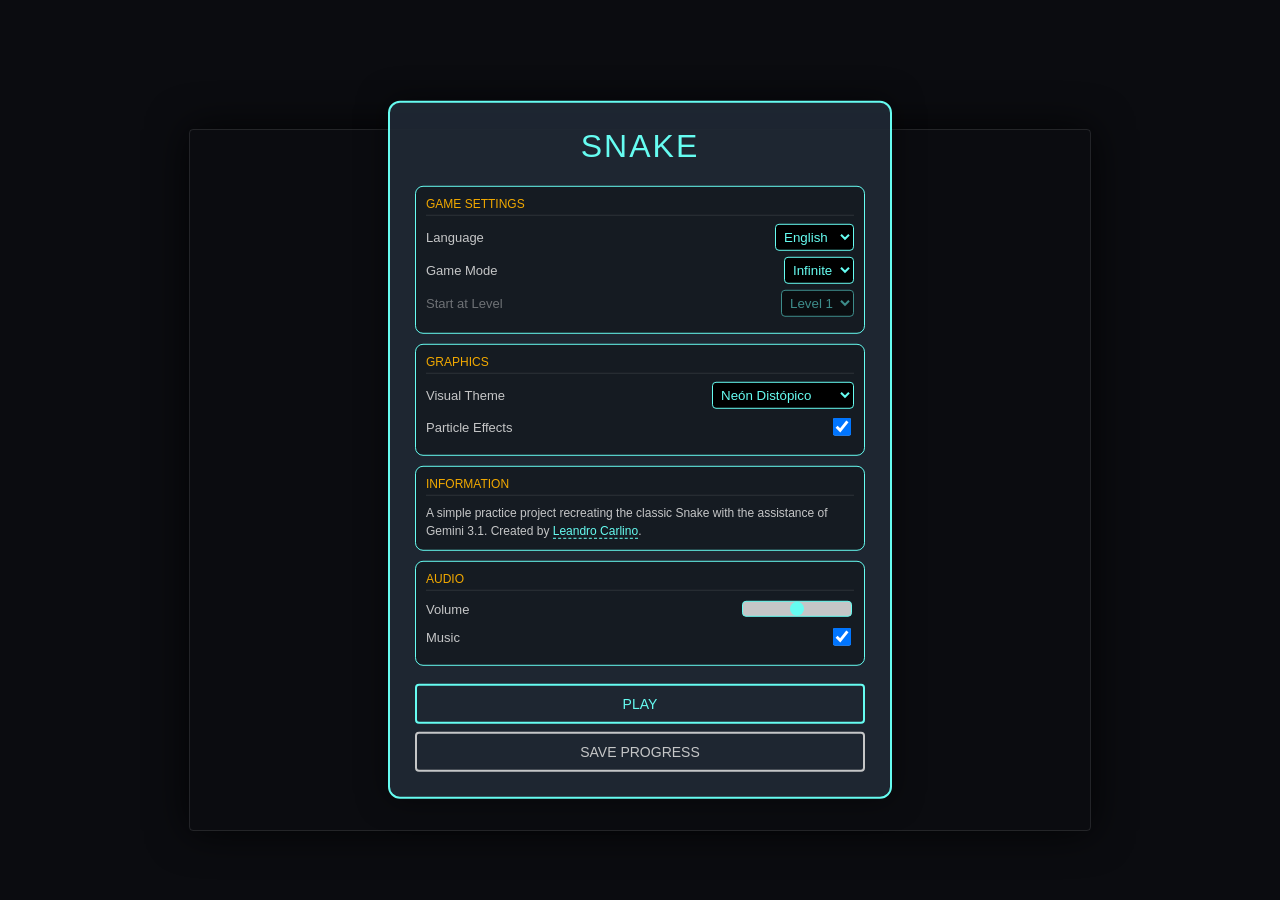
==== commit 69dace51: "ultimate changes" ====
--- a/juego.html
+++ b/juego.html
@@ -3,7 +3,7 @@
 <head>
     <meta charset="UTF-8">
     <meta name="viewport" content="width=device-width, initial-scale=1.0, maximum-scale=1.0, user-scalable=no">
-    <title>Snake: Interfaz Segmentada</title>
+    <title>Snake</title>
     <style>
         :root {
             --bg-color: #0B0C10;
@@ -160,6 +160,22 @@
         .btn-secondary:hover {
             background-color: var(--text-main);
             color: #000;
+        }
+        a {
+            color: var(--accent);
+            text-decoration: none;
+            border-bottom: 1px dashed var(--accent);
+            transition: color 0.2s, border-color 0.2s;
+        }
+        a:hover {
+            color: var(--text-highlight);
+            border-color: var(--text-highlight);
+        }
+        .info-text {
+            font-size: 12px;
+            color: var(--text-main);
+            line-height: 1.5;
+            margin-top: 4px;
         }
         canvas {
             background-color: transparent;
@@ -249,6 +265,14 @@
                     <input type="checkbox" id="particles-toggle" checked style="width: 18px; height: 18px;">
                 </div>
             </div>
+
+            <div class="menu-section">
+                <div class="section-title" data-i18n="infoTitle">Información</div>
+                <div class="info-text">
+                    <span data-i18n="infoDesc">Un proyecto sencillo para practicar programación, recreando el clásico Snake con la ayuda de Gemini 3.1. Creado por </span>
+                    <a href="https://www.linkedin.com/in/leandro-carlino/" target="_blank">Leandro Carlino</a>.
+                </div>
+            </div>
         </div>
 
         <div class="menu-section">
@@ -272,8 +296,8 @@
 
     <script>
         const dictionary = {
-            es: { mode: "Modo", level: "Nivel", score: "Puntuación", target: "Objetivo", gameOver: "Fin del Juego", paused: "Sistema Pausado", currentScoreLabel: "Puntuación", finalScore: "Puntuación Final", gameSettings: "Ajustes del Juego", language: "Idioma", gameMode: "Modo de Juego", infinite: "Infinito", levels: "Niveles", startLevel: "Comenzar en Nivel", graphicsSettings: "Gráficos", theme: "Tema Visual", particles: "Efectos de Partículas", audioSettings: "Audio", volume: "Volumen", music: "Música", play: "Jugar", resume: "Reanudar Secuencia", restart: "Reiniciar Secuencia", saveProgress: "Guardar Progreso", saved: "¡Guardado!", mainMenu: "Volver al Menú Principal" },
-            en: { mode: "Mode", level: "Level", score: "Score", target: "Target", gameOver: "Game Over", paused: "System Paused", currentScoreLabel: "Score", finalScore: "Final Score", gameSettings: "Game Settings", language: "Language", gameMode: "Game Mode", infinite: "Infinite", levels: "Levels", startLevel: "Start at Level", graphicsSettings: "Graphics", theme: "Visual Theme", particles: "Particle Effects", audioSettings: "Audio", volume: "Volume", music: "Music", play: "Play", resume: "Resume Sequence", restart: "Restart Sequence", saveProgress: "Save Progress", saved: "Saved!", mainMenu: "Return to Main Menu" }
+            es: { mode: "Modo", level: "Nivel", score: "Puntuación", target: "Objetivo", gameOver: "Fin del Juego", paused: "Sistema Pausado", currentScoreLabel: "Puntuación", finalScore: "Puntuación Final", gameSettings: "Ajustes del Juego", language: "Idioma", gameMode: "Modo de Juego", infinite: "Infinito", levels: "Niveles", startLevel: "Comenzar en Nivel", graphicsSettings: "Gráficos", theme: "Tema Visual", particles: "Efectos de Partículas", audioSettings: "Audio", volume: "Volumen", music: "Música", play: "Jugar", resume: "Reanudar Secuencia", restart: "Reiniciar Secuencia", saveProgress: "Guardar Progreso", saved: "¡Guardado!", mainMenu: "Volver al Menú Principal", infoTitle: "Información", infoDesc: "Un proyecto sencillo para practicar programación, recreando el clásico Snake con la ayuda de Gemini 3.1. Creado por " },
+            en: { mode: "Mode", level: "Level", score: "Score", target: "Target", gameOver: "Game Over", paused: "System Paused", currentScoreLabel: "Score", finalScore: "Final Score", gameSettings: "Game Settings", language: "Language", gameMode: "Game Mode", infinite: "Infinite", levels: "Levels", startLevel: "Start at Level", graphicsSettings: "Graphics", theme: "Visual Theme", particles: "Particle Effects", audioSettings: "Audio", volume: "Volume", music: "Music", play: "Play", resume: "Resume Sequence", restart: "Restart Sequence", saveProgress: "Save Progress", saved: "Saved!", mainMenu: "Return to Main Menu", infoTitle: "Information", infoDesc: "A simple practice project recreating the classic Snake with the assistance of Gemini 3.1. Created by " }
         };
 
         let currentLanguage = navigator.language.startsWith('es') ? 'es' : 'en';
@@ -330,21 +354,29 @@
             'abyss': { bg: '#000511', ui: 'rgba(0, 10, 30, 0.95)', acc: '#0088FF', txt: '#AABBFF', hl: '#00FFCC', snake: '#0044AA', snakeCore: '#88CCFF', head: '#FFFFFF', food: '#00FFCC', obs: '#002255', obsFill: 'rgba(0, 34, 85, 0.4)' }
         };
 
-        let currentThemeParams = themeData['cyberpunk'];
         function applyVisualTheme(themeKey) {
-            currentThemeParams = themeData[themeKey];
-            document.documentElement.style.setProperty('--bg-color', currentThemeParams.bg);
-            document.documentElement.style.setProperty('--ui-bg', currentThemeParams.ui);
-            document.documentElement.style.setProperty('--accent', currentThemeParams.acc);
-            document.documentElement.style.setProperty('--text-main', currentThemeParams.txt);
-            document.documentElement.style.setProperty('--text-highlight', currentThemeParams.hl);
-        }
-        uiElements.themeSelect.addEventListener('change', (e) => applyVisualTheme(e.target.value));
+            const params = themeData[themeKey] || themeData['cyberpunk'];
+            currentThemeParams = params;
+            document.documentElement.style.setProperty('--bg-color', params.bg);
+            document.documentElement.style.setProperty('--ui-bg', params.ui);
+            document.documentElement.style.setProperty('--accent', params.acc);
+            document.documentElement.style.setProperty('--text-main', params.txt);
+            document.documentElement.style.setProperty('--text-highlight', params.hl);
+        }
+
+        const savedTheme = localStorage.getItem('snakeTheme') || uiElements.themeSelect.value || 'cyberpunk';
+        uiElements.themeSelect.value = savedTheme;
+        applyVisualTheme(savedTheme);
+
+        uiElements.themeSelect.addEventListener('change', (e) => { 
+            applyVisualTheme(e.target.value); 
+            localStorage.setItem('snakeTheme', e.target.value);
+        });
 
         let maxLevelUnlocked = parseInt(localStorage.getItem('snakeMaxLevelUnlocked')) || 1;
         
-        function refreshLevelSelector() {
-            const previousSelection = uiElements.startLevelSelect.value || maxLevelUnlocked;
+        function refreshLevelSelector(targetLevel = null) {
+            const previousSelection = targetLevel || uiElements.startLevelSelect.value || maxLevelUnlocked;
             uiElements.startLevelSelect.innerHTML = '';
             for(let i = 1; i <= maxLevelUnlocked; i++) {
                 let option = document.createElement('option');
@@ -368,7 +400,7 @@
         }
         uiElements.modeSelect.addEventListener('change', syncModeUI);
 
-        let systemState = 'menu'; // menu, paused, playing
+        let systemState = 'menu';
         let previousTime = 0;
         let animationFrameId;
         let audioVolume = parseFloat(uiElements.volumeSlider.value);
@@ -650,6 +682,11 @@
             uiElements.hud.style.display = "none";
             uiElements.countdown.style.display = "none";
             refreshLevelSelector();
+            
+            uiElements.ctx.clearRect(0, 0, gameMetrics.width, gameMetrics.height);
+            gameStateData.bodySegments = [];
+            gameStateData.obstacleData = [];
+            gameStateData.particleData = [];
         }
 
         function initiatePhaseTransition(initial) {
@@ -677,11 +714,11 @@
             if(gameStateData.level > maxLevelUnlocked) {
                 maxLevelUnlocked = gameStateData.level;
                 localStorage.setItem('snakeMaxLevelUnlocked', maxLevelUnlocked);
-                refreshLevelSelector();
             }
 
             initializePositions();
             syncHUD();
+            refreshLevelSelector(gameStateData.level);
             initiatePhaseTransition(false);
         }
 
@@ -864,9 +901,8 @@
             if(gameStateData.isTransitioning) { uiElements.ctx.fillStyle = 'rgba(0,0,0,0.5)'; uiElements.ctx.fillRect(0,0, gameMetrics.width, gameMetrics.height); }
         }
         
+        refreshLevelSelector(maxLevelUnlocked);
         applyLanguage();
-        applyVisualTheme('cyberpunk');
-        refreshLevelSelector();
         syncModeUI();
         renderMenuInterface();
     </script>
